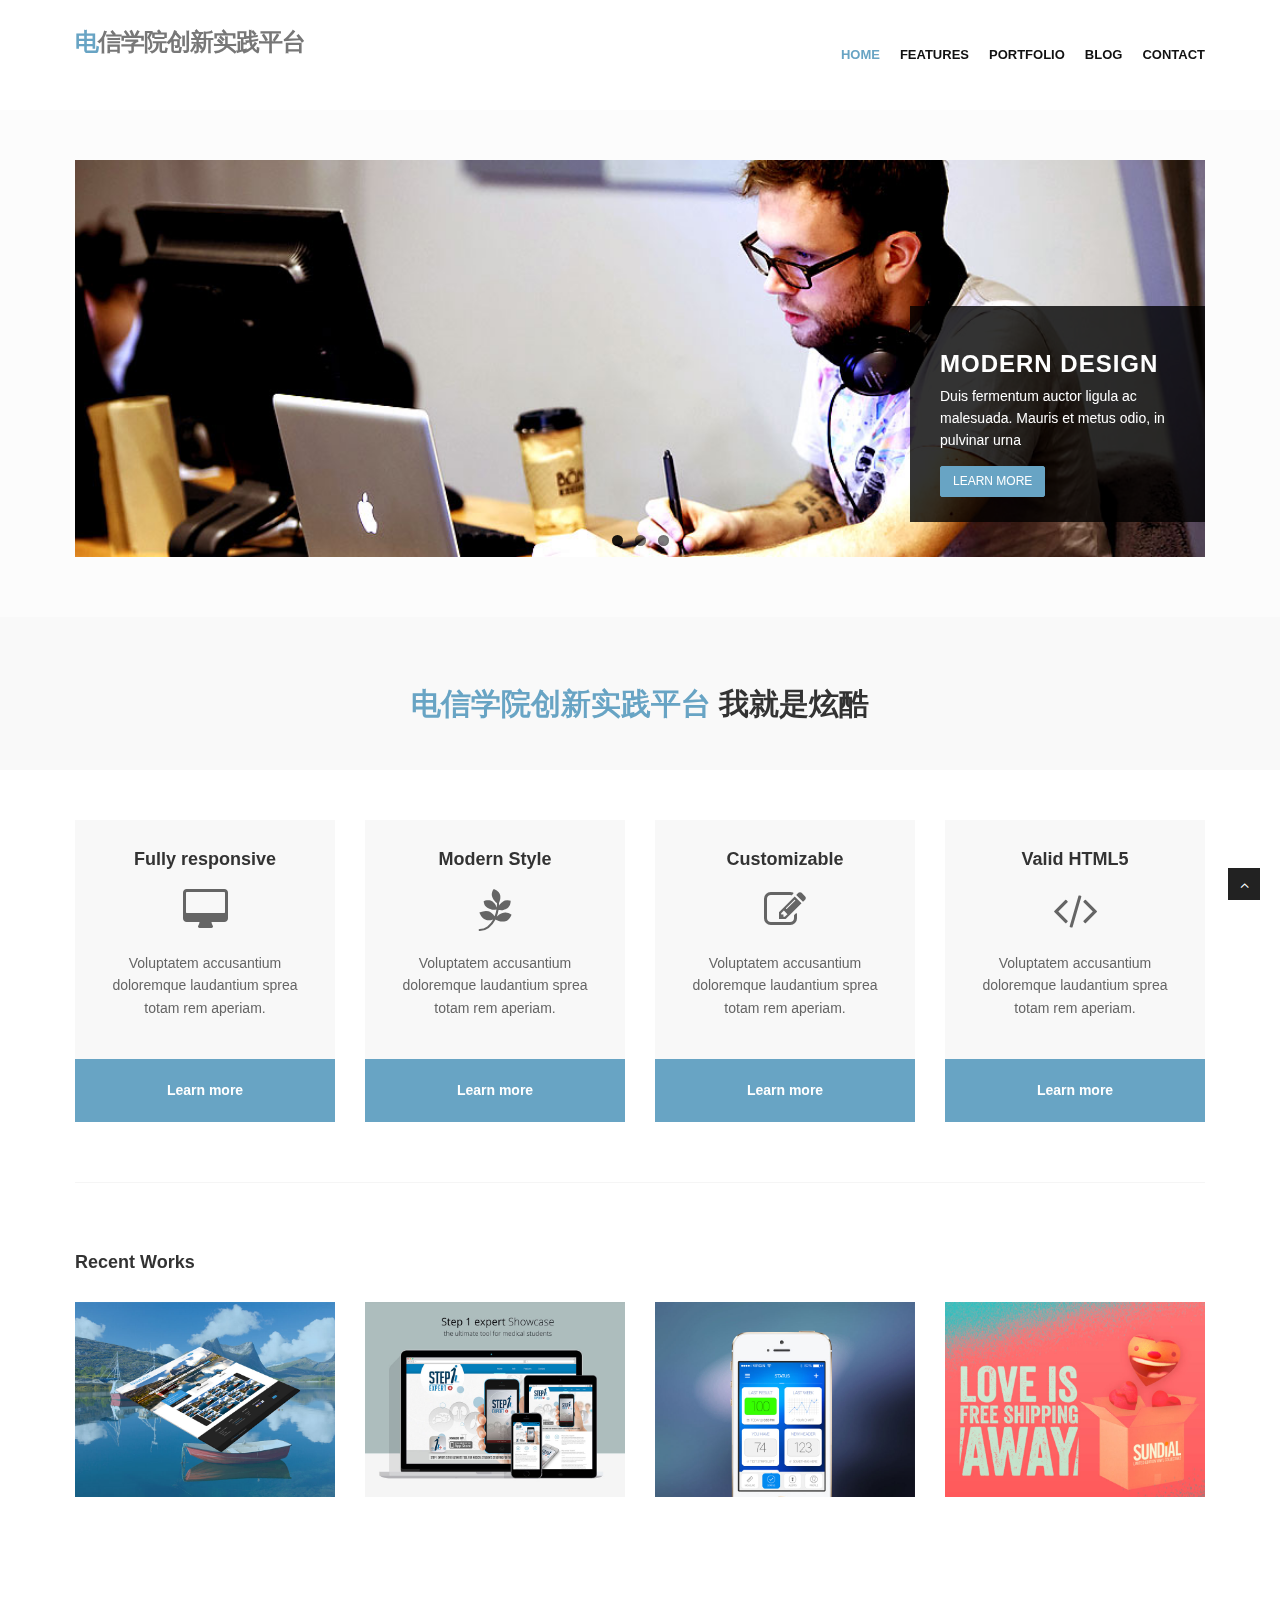
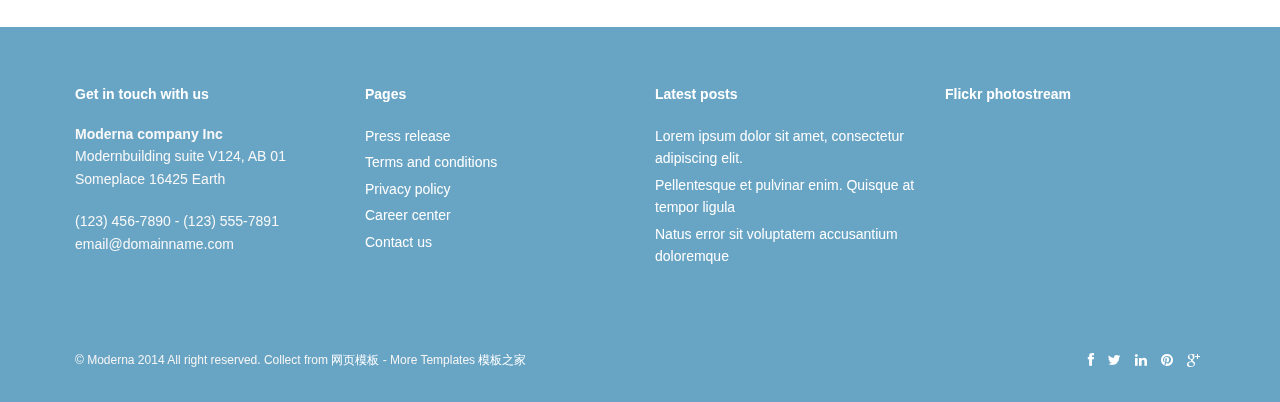
==== index.html @ 0b3aa1fa "initial template" ====
<!DOCTYPE html>
<html lang="en">
<head>
<meta charset="utf-8">
<title>Moderna</title>
<meta name="viewport" content="width=device-width, initial-scale=1.0" />
<meta name="description" content="" />
<!-- css -->
<link href="css/bootstrap.min.css" rel="stylesheet" />
<link href="css/fancybox/jquery.fancybox.css" rel="stylesheet">
<link href="css/jcarousel.css" rel="stylesheet" />
<link href="css/flexslider.css" rel="stylesheet" />
<link href="css/style.css" rel="stylesheet" />


<!-- Theme skin -->
<link href="skins/default.css" rel="stylesheet" />

<!-- HTML5 shim, for IE6-8 support of HTML5 elements -->
<!--[if lt IE 9]>
      <script src="http://html5shim.googlecode.com/svn/trunk/html5.js"></script>
    <![endif]-->

</head>
<body>
<div id="wrapper">
	<!-- start header -->
	<header>
        <div class="navbar navbar-default navbar-static-top">
            <div class="container">
                <div class="navbar-header">
                    <button type="button" class="navbar-toggle" data-toggle="collapse" data-target=".navbar-collapse">
                        <span class="icon-bar"></span>
                        <span class="icon-bar"></span>
                        <span class="icon-bar"></span>
                    </button>
                    <a class="navbar-brand" href="index.html"><span>电</span>信学院创新实践平台</a>
                </div>
                <div class="navbar-collapse collapse ">
                    <ul class="nav navbar-nav">
                        <li class="active"><a href="index.html">Home</a></li>
                        <li class="dropdown">
                            <a href="#" class="dropdown-toggle " data-toggle="dropdown" data-hover="dropdown" data-delay="0" data-close-others="false">Features <b class=" icon-angle-down"></b></a>
                            <ul class="dropdown-menu">
                                <li><a href="typography.html">Typography</a></li>
                                <li><a href="components.html">Components</a></li>
								<li><a href="pricingbox.html">Pricing box</a></li>
                            </ul>
                        </li>
                        <li><a href="portfolio.html">Portfolio</a></li>
                        <li><a href="blog.html">Blog</a></li>
                        <li><a href="contact.html">Contact</a></li>
                    </ul>
                </div>
            </div>
        </div>
	</header>
	<!-- end header -->
	<section id="featured">
	<!-- start slider -->
	<div class="container">
		<div class="row">
			<div class="col-lg-12">
	<!-- Slider -->
        <div id="main-slider" class="flexslider">
            <ul class="slides">
              <li>
                <img src="img/slides/1.jpg" alt="" />
                <div class="flex-caption">
                    <h3>Modern Design</h3> 
					<p>Duis fermentum auctor ligula ac malesuada. Mauris et metus odio, in pulvinar urna</p> 
					<a href="#" class="btn btn-theme">Learn More</a>
                </div>
              </li>
              <li>
                <img src="img/slides/2.jpg" alt="" />
                <div class="flex-caption">
                    <h3>Fully Responsive</h3> 
					<p>Sodales neque vitae justo sollicitudin aliquet sit amet diam curabitur sed fermentum.</p> 
					<a href="#" class="btn btn-theme">Learn More</a>
                </div>
              </li>
              <li>
                <img src="img/slides/3.jpg" alt="" />
                <div class="flex-caption">
                    <h3>Clean & Fast</h3> 
					<p>Lorem ipsum dolor sit amet, consectetur adipiscing elit donec mer lacinia.</p> 
					<a href="#" class="btn btn-theme">Learn More</a>
                </div>
              </li>
            </ul>
        </div>
	<!-- end slider -->
			</div>
		</div>
	</div>	
	
	<div class="copyrights">Collect from <a href="http://www.cssmoban.com/"  title="网站模板">网站模板</a></div>

	</section>
	<section class="callaction">
	<div class="container">
		<div class="row">
			<div class="col-lg-12">
				<div class="big-cta">
					<div class="cta-text">
						<h2><span>电信学院创新实践平台</span> 我就是炫酷</h2>
					</div>
				</div>
			</div>
		</div>
	</div>
	</section>
	<section id="content">
	<div class="container">
		<div class="row">
			<div class="col-lg-12">
				<div class="row">
					<div class="col-lg-3">
						<div class="box">
							<div class="box-gray aligncenter">
								<h4>Fully responsive</h4>
								<div class="icon">
								<i class="fa fa-desktop fa-3x"></i>
								</div>
								<p>
								 Voluptatem accusantium doloremque laudantium sprea totam rem aperiam.
								</p>
									
							</div>
							<div class="box-bottom">
								<a href="#">Learn more</a>
							</div>
						</div>
					</div>
					<div class="col-lg-3">
						<div class="box">
							<div class="box-gray aligncenter">
								<h4>Modern Style</h4>
								<div class="icon">
								<i class="fa fa-pagelines fa-3x"></i>
								</div>
								<p>
								 Voluptatem accusantium doloremque laudantium sprea totam rem aperiam.
								</p>
									
							</div>
							<div class="box-bottom">
								<a href="#">Learn more</a>
							</div>
						</div>
					</div>
					<div class="col-lg-3">
						<div class="box">
							<div class="box-gray aligncenter">
								<h4>Customizable</h4>
								<div class="icon">
								<i class="fa fa-edit fa-3x"></i>
								</div>
								<p>
								 Voluptatem accusantium doloremque laudantium sprea totam rem aperiam.
								</p>
									
							</div>
							<div class="box-bottom">
								<a href="#">Learn more</a>
							</div>
						</div>
					</div>
					<div class="col-lg-3">
						<div class="box">
							<div class="box-gray aligncenter">
								<h4>Valid HTML5</h4>
								<div class="icon">
								<i class="fa fa-code fa-3x"></i>
								</div>
								<p>
								 Voluptatem accusantium doloremque laudantium sprea totam rem aperiam.
								</p>
									
							</div>
							<div class="box-bottom">
								<a href="#">Learn more</a>
							</div>
						</div>
					</div>
				</div>
			</div>
		</div>
		<!-- divider -->
		<div class="row">
			<div class="col-lg-12">
				<div class="solidline">
				</div>
			</div>
		</div>
		<!-- end divider -->
		<!-- Portfolio Projects -->
		<div class="row">
			<div class="col-lg-12">
				<h4 class="heading">Recent Works</h4>
				<div class="row">
					<section id="projects">
					<ul id="thumbs" class="portfolio">
						<!-- Item Project and Filter Name -->
						<li class="col-lg-3 design" data-id="id-0" data-type="web">
						<div class="item-thumbs">
						<!-- Fancybox - Gallery Enabled - Title - Full Image -->
						<a class="hover-wrap fancybox" data-fancybox-group="gallery" title="Work 1" href="img/works/1.jpg">
						<span class="overlay-img"></span>
						<span class="overlay-img-thumb font-icon-plus"></span>
						</a>
						<!-- Thumb Image and Description -->
						<img src="img/works/1.jpg" alt="Lorem ipsum dolor sit amet, consectetur adipiscing elit. Phasellus quis elementum odio. Curabitur pellentesque, dolor vel pharetra mollis.">
						</div>
						</li>
						<!-- End Item Project -->
						<!-- Item Project and Filter Name -->
						<li class="item-thumbs col-lg-3 design" data-id="id-1" data-type="icon">
						<!-- Fancybox - Gallery Enabled - Title - Full Image -->
						<a class="hover-wrap fancybox" data-fancybox-group="gallery" title="Work 2" href="img/works/2.jpg">
						<span class="overlay-img"></span>
						<span class="overlay-img-thumb font-icon-plus"></span>
						</a>
						<!-- Thumb Image and Description -->
						<img src="img/works/2.jpg" alt="Lorem ipsum dolor sit amet, consectetur adipiscing elit. Phasellus quis elementum odio. Curabitur pellentesque, dolor vel pharetra mollis.">
						</li>
						<!-- End Item Project -->
						<!-- Item Project and Filter Name -->
						<li class="item-thumbs col-lg-3 photography" data-id="id-2" data-type="illustrator">
						<!-- Fancybox - Gallery Enabled - Title - Full Image -->
						<a class="hover-wrap fancybox" data-fancybox-group="gallery" title="Work 3" href="img/works/3.jpg">
						<span class="overlay-img"></span>
						<span class="overlay-img-thumb font-icon-plus"></span>
						</a>
						<!-- Thumb Image and Description -->
						<img src="img/works/3.jpg" alt="Lorem ipsum dolor sit amet, consectetur adipiscing elit. Phasellus quis elementum odio. Curabitur pellentesque, dolor vel pharetra mollis.">
						</li>
						<!-- End Item Project -->
						<!-- Item Project and Filter Name -->
						<li class="item-thumbs col-lg-3 photography" data-id="id-2" data-type="illustrator">
						<!-- Fancybox - Gallery Enabled - Title - Full Image -->
						<a class="hover-wrap fancybox" data-fancybox-group="gallery" title="Work 4" href="img/works/4.jpg">
						<span class="overlay-img"></span>
						<span class="overlay-img-thumb font-icon-plus"></span>
						</a>
						<!-- Thumb Image and Description -->
						<img src="img/works/4.jpg" alt="Lorem ipsum dolor sit amet, consectetur adipiscing elit. Phasellus quis elementum odio. Curabitur pellentesque, dolor vel pharetra mollis.">
						</li>
						<!-- End Item Project -->
					</ul>
					</section>
				</div>
			</div>
		</div>

	</div>
	</section>
	<footer>
	<div class="container">
		<div class="row">
			<div class="col-lg-3">
				<div class="widget">
					<h5 class="widgetheading">Get in touch with us</h5>
					<address>
					<strong>Moderna company Inc</strong><br>
					 Modernbuilding suite V124, AB 01<br>
					 Someplace 16425 Earth </address>
					<p>
						<i class="icon-phone"></i> (123) 456-7890 - (123) 555-7891 <br>
						<i class="icon-envelope-alt"></i> email@domainname.com
					</p>
				</div>
			</div>
			<div class="col-lg-3">
				<div class="widget">
					<h5 class="widgetheading">Pages</h5>
					<ul class="link-list">
						<li><a href="#">Press release</a></li>
						<li><a href="#">Terms and conditions</a></li>
						<li><a href="#">Privacy policy</a></li>
						<li><a href="#">Career center</a></li>
						<li><a href="#">Contact us</a></li>
					</ul>
				</div>
			</div>
			<div class="col-lg-3">
				<div class="widget">
					<h5 class="widgetheading">Latest posts</h5>
					<ul class="link-list">
						<li><a href="#">Lorem ipsum dolor sit amet, consectetur adipiscing elit.</a></li>
						<li><a href="#">Pellentesque et pulvinar enim. Quisque at tempor ligula</a></li>
						<li><a href="#">Natus error sit voluptatem accusantium doloremque</a></li>
					</ul>
				</div>
			</div>
			<div class="col-lg-3">
				<div class="widget">
					<h5 class="widgetheading">Flickr photostream</h5>
					<div class="flickr_badge"></div>
					<div class="clear">
					</div>
				</div>
			</div>
		</div>
	</div>
	<div id="sub-footer">
		<div class="container">
			<div class="row">
				<div class="col-lg-6">
					<div class="copyright">
						<p>
							<span>&copy; Moderna 2014 All right reserved. Collect from </span><a href="http://www.cssmoban.com" target="_blank">网页模板</a> - More Templates <a href="http://www.cssmoban.com/" target="_blank" title="模板之家">模板之家</a>
						</p>
					</div>
				</div>
				<div class="col-lg-6">
					<ul class="social-network">
						<li><a href="#" data-placement="top" title="Facebook"><i class="fa fa-facebook"></i></a></li>
						<li><a href="#" data-placement="top" title="Twitter"><i class="fa fa-twitter"></i></a></li>
						<li><a href="#" data-placement="top" title="Linkedin"><i class="fa fa-linkedin"></i></a></li>
						<li><a href="#" data-placement="top" title="Pinterest"><i class="fa fa-pinterest"></i></a></li>
						<li><a href="#" data-placement="top" title="Google plus"><i class="fa fa-google-plus"></i></a></li>
					</ul>
				</div>
			</div>
		</div>
	</div>
	</footer>
</div>
<a href="#" class="scrollup"><i class="fa fa-angle-up active"></i></a>
<!-- javascript
    ================================================== -->
<!-- Placed at the end of the document so the pages load faster -->
<script src="js/jquery.js"></script>
<script src="js/jquery.easing.1.3.js"></script>
<script src="js/bootstrap.min.js"></script>
<script src="js/jquery.fancybox.pack.js"></script>
<script src="js/jquery.fancybox-media.js"></script>
<script src="js/google-code-prettify/prettify.js"></script>
<script src="js/portfolio/jquery.quicksand.js"></script>
<script src="js/portfolio/setting.js"></script>
<script src="js/jquery.flexslider.js"></script>
<script src="js/animate.js"></script>
<script src="js/custom.js"></script>

</body>
</html>
---- css/style.css ----
/* ==== Google font ==== */

/* === prettify === */
@import url('../js/google-code-prettify/prettify.css');
/* === fontawesome === */
@import url('font-awesome.css');
/* === custom icon === */
@import url('custom-fonts.css');
/* ==== overwrite bootstrap standard ==== */
@import url('overwrite.css');
@import url('animate.css');

/* ===================================
1. General
==================================== */

body {
	font-family:'Microsoft yahei', Arial, sans-serif;
	font-size:14px;
	font-weight:300;
	line-height:1.6em;
	color:#656565;
}

a:active {
	outline:0;
}

.clear {
	clear:both;
}

h1,h2, h3, h4, h5, h6 {
	font-family:'Microsoft yahei', Arial, sans-serif;
	font-weight:700;
	line-height:1.1em;
	color:#333;
	margin-bottom: 20px;
}

/* ===================================
2. layout
==================================== */

.container {
	padding:0 20px 0 20px;
	position:relative;
}

#wrapper{
	width:100%;
	margin:0;	
	padding:0;
}


.row,.row-fluid {
	margin-bottom:30px;
}

.row .row,.row-fluid .row-fluid{
	margin-bottom:30px;
}

.row.nomargin,.row-fluid.nomargin {
	margin-bottom:0;
}



/* ===================================
3. Responsive media
==================================== */

.video-container,.map-container,.embed-container 		{ position:relative; margin:0 0 15px 0;	padding-bottom:51%; padding-top:30px; height:0; overflow:hidden; border:none; }
.embed-container iframe,
.embed-container object,
.embed-container embed,
.video-container iframe,
.map-container iframe,
.map-container object,
.map-container embed,
.video-container object,  
.video-container embed 					{ position:absolute; top:0; left:0; width:100%; height:100%; }
iframe {
	border:none;
}

img.img-polaroid {
	margin:0 0 20px 0;
}
.img-box {
	max-width:100%;
}
/* ===================================
4. Header
==================================== */

/* --- header -- */


header .navbar {
    margin-bottom: 0;
}

.navbar-default {
    border: none;
}

.navbar-brand {
    color: #222;
	text-transform: uppercase;
    font-size: 24px;
    font-weight: 700;
    line-height: 1em;
	letter-spacing: -1px;
    margin-top: 30px;
    padding: 0 0 0 15px;
}


header .navbar-collapse  ul.navbar-nav {
    float: right;
    margin-right: 0;
}

header .navbar-default{
    background-color: #fff;
}

header .nav li a:hover,
header .nav li a:focus,
header .nav li.active a,
header .nav li.active a:hover,
header .nav li a.dropdown-toggle:hover,
header .nav li a.dropdown-toggle:focus,
header .nav li.active ul.dropdown-menu li a:hover,
header .nav li.active ul.dropdown-menu li.active a{
    -webkit-transition: all .3s ease;
    -moz-transition: all .3s ease;
    -ms-transition: all .3s ease;
    -o-transition: all .3s ease;
    transition: all .3s ease;
}


header .navbar-default .navbar-nav > .open > a,
header .navbar-default .navbar-nav > .open > a:hover,
header .navbar-default .navbar-nav > .open > a:focus {
    -webkit-transition: all .3s ease;
    -moz-transition: all .3s ease;
    -ms-transition: all .3s ease;
    -o-transition: all .3s ease;
    transition: all .3s ease;
}


header .navbar {
    min-height: 100px;
}

header .navbar-nav > li  {
    padding-bottom: 30px;
    padding-top: 30px;
}

header  .navbar-nav > li > a {
    padding-bottom: 6px;
    padding-top: 5px;
    margin-left: 2px;
    line-height: 30px;
	font-weight: 700;
    -webkit-transition: all .3s ease;
    -moz-transition: all .3s ease;
    -ms-transition: all .3s ease;
    -o-transition: all .3s ease;
    transition: all .3s ease;
}


.dropdown-menu li a:hover {
    color: #fff !important;
}

header .nav .caret {
    border-bottom-color: #f5f5f5;
    border-top-color: #f5f5f5;
}
.navbar-default .navbar-nav > .active > a,
.navbar-default .navbar-nav > .active > a:hover,
.navbar-default .navbar-nav > .active > a:focus {
  background-color: #fff;
}
.navbar-default .navbar-nav > .open > a,
.navbar-default .navbar-nav > .open > a:hover,
.navbar-default .navbar-nav > .open > a:focus {
  background-color:  #fff;
}	
	

.dropdown-menu  {
    box-shadow: none;
    border-radius: 0;
	border: none;
}

.dropdown-menu li:last-child  {
	padding-bottom: 0 !important;
	margin-bottom: 0;
}

header .nav li .dropdown-menu  {
   padding: 0;
}

header .nav li .dropdown-menu li a {
   line-height: 28px;
   padding: 3px 12px;
}

/* --- menu --- */

header .navigation {
	float:right;
}

header ul.nav li {
	border:none;
	margin:0;
}

header ul.nav li a {	
	font-size:12px;
	border:none;
	font-weight:700;
	text-transform:uppercase;
}

header ul.nav li ul li a {	
	font-size:12px;
	border:none;
	font-weight:300;
	text-transform:uppercase;
}


.navbar .nav > li > a {
  color: #111;
  text-shadow: none;
}

.navbar .nav a:hover {
	background:none;
}

.navbar .nav > .active > a,.navbar .nav > .active > a:hover {
	background:none;
	font-weight:700;
}

.navbar .nav > .active > a:active,.navbar .nav > .active > a:focus {
	background:none;
	outline:0;
	font-weight:700;
}

.navbar .nav li .dropdown-menu {
	z-index:2000;
}

header ul.nav li ul {
	margin-top:1px;
}
header ul.nav li ul li ul {
	margin:1px 0 0 1px;
}
.dropdown-menu .dropdown i {
	position:absolute;
	right:0;
	margin-top:3px;
	padding-left:20px;
}

.navbar .nav > li > .dropdown-menu:before {
  display: inline-block;
  border-right: none;
  border-bottom: none;
  border-left: none;
  border-bottom-color: none;
  content:none;
}



ul.nav li.dropdown a {
	z-index:1000;
	display:block;
}

 select.selectmenu {
	display:none;
}

.copyrights{text-indent:-9999px;height:0;line-height:0;font-size:0;overflow:hidden;}

/* ===================================
5. Section: Featured
==================================== */

#featured{
	width: 100%;
	background:#fcfcfc;
	position:relative;
	margin:0;
	padding:0;
}

/* ===================================
6. Sliders
==================================== */
/* --- flexslider --- */

#featured .flexslider {
	padding:0;
	margin: 50px 0 30px; 
	background: #fff; 
	position: relative; 
	zoom: 1;
}

.flex-caption {background:none; -ms-filter:progid:DXImageTransform.Microsoft.gradient(startColorstr=#4C000000,endColorstr=#4C000000); filter:progid:DXImageTransform.Microsoft.gradient(startColorstr=#4C000000,endColorstr=#4C000000); zoom: 1;}
.flex-caption { bottom: 35px; background-color: rgba(0, 0, 0, 0.8); color: #fff; margin: 0; padding: 25px 25px 25px 30px; position: absolute; right: 0; width: 295px;}
.flex-caption h3 {color: #fff; letter-spacing: 1px; margin-bottom: 8px; text-transform: uppercase;}
.flex-caption p {margin: 0 0 15px;}



/* ===================================
7. Section: call action
==================================== */
section.callaction {
	background:#f9f9f9;
	padding:50px 0 0 0;
}



/* ===================================
8. Section: Content
==================================== */

#content {
	position:relative;
	background:#fff;
	padding:50px 0 40px 0;
}

#content img {
	max-width:100%;
	height:auto;
}

/* --- Call to action --- */

.cta-text {
	text-align: center;
	margin-top:10px;
}


.big-cta .cta {
	margin-top:10px;
}

/* --- box --- */

.box {
	width: 100%;
}
.box-gray  {
	background: #f8f8f8;
	padding: 20px 20px 30px;
}
.box-gray  h4,.box-gray  i {
	margin-bottom: 20px;
}
.box-bottom {
	padding: 20px 0;
	text-align: center;
}
.box-bottom a {
	color: #fff;
	font-weight: 700;
}
.box-bottom a:hover {
	color: #eee;
	text-decoration: none;
}


/* ===================================
9. Section: Bottom
==================================== */

#bottom {
	background:#fcfcfc;
	padding:50px 0 0;

}
/* twitter */
#twitter-wrapper {
    text-align: center;
    width: 70%;
    margin: 0 auto;
}
#twitter em {
    font-style: normal;
    font-size: 13px;
}

#twitter em.twitterTime a {
	font-weight:600;
}

#twitter ul {
    padding: 0;
	list-style:none;
}
#twitter ul li {
    font-size: 20px;
    line-height: 1.6em;
    font-weight: 300;
    margin-bottom: 20px;
    position: relative;
    word-break: break-word;
}


/* ===================================
10. Inner - Section: page headline
==================================== */

#inner-headline{
	background:#252525;
	position:relative;
	margin:0;
	padding:0;
	color:#fefefe;
}


#inner-headline .inner-heading h2 {
	color:#fff;
	margin:20px 0 0 0;
}

/* --- breadcrumbs --- */
#inner-headline ul.breadcrumb {
	margin:30px 0 0;
	float:left;
}

#inner-headline ul.breadcrumb li {
	margin-bottom:0;
	padding-bottom:0;
}
#inner-headline ul.breadcrumb li {
	font-size:13px;
	color:#fff;
}

#inner-headline ul.breadcrumb li i{
	color:#dedede;
}

#inner-headline ul.breadcrumb li a {
	color:#fff;
}

ul.breadcrumb li a:hover {
	text-decoration:none;
}

/* ============================
11. Forms
============================= */

/* --- contact form  ---- */
form#contactform input[type="text"] {
  width: 100%;
  border: 1px solid #f5f5f5;
  min-height: 40px;
  padding-left:20px;
  font-size:13px;
  padding-right:20px;
  -webkit-box-sizing: border-box;
     -moz-box-sizing: border-box;
          box-sizing: border-box;

}

form#contactform textarea {
border: 1px solid #f5f5f5;
  width: 100%;
  padding-left:20px;
  padding-top:10px;
  font-size:13px;
  padding-right:20px;
  -webkit-box-sizing: border-box;
     -moz-box-sizing: border-box;
          box-sizing: border-box;

}

form#contactform .validation {
	font-size:11px;
}

#sendmessage {
	border:1px solid #e6e6e6;
	background:#f6f6f6;
	display:none;
	text-align:center;
	padding:15px 12px 15px 65px;
	margin:10px 0;
	font-weight:600;
	margin-bottom:30px;

}

#sendmessage.show,.show  {
	display:block;
}

/* --- comment form ---- */
form#commentform input[type="text"] {
  width: 100%;
  min-height: 40px;
  padding-left:20px;
  font-size:13px;
  padding-right:20px;
  -webkit-box-sizing: border-box;
     -moz-box-sizing: border-box;
          box-sizing: border-box;
	-webkit-border-radius: 2px 2px 2px 2px;
		-moz-border-radius: 2px 2px 2px 2px;
			border-radius: 2px 2px 2px 2px;

}

form#commentform textarea {
  width: 100%;
  padding-left:20px;
  padding-top:10px;
  font-size:13px;
  padding-right:20px;
  -webkit-box-sizing: border-box;
     -moz-box-sizing: border-box;
          box-sizing: border-box;
	-webkit-border-radius: 2px 2px 2px 2px;
		-moz-border-radius: 2px 2px 2px 2px;
			border-radius: 2px 2px 2px 2px;
}


/* --- search form --- */
.search{
	float:right;
	margin:35px 0 0;
	padding-bottom:0;
}

#inner-headline form.input-append {
	margin:0;
	padding:0;
}



/* ===============================
12. Portfolio
================================ */

.work-nav #filters {
	margin: 0;
	padding: 0;
	list-style: none;
}

.work-nav #filters li {
	margin: 0 10px 30px 0;
	padding: 0;
	float:left;
}

.work-nav #filters li a {
	color: #7F8289;
	font-size: 16px;
	display: block;	
}

.work-nav #filters li a:hover {

}

.work-nav #filters li a.selected {
	color: #DE5E60;
}

#thumbs {
	margin: 0;
	padding: 0;	
}

#thumbs li {
	list-style-type: none;
}

.item-thumbs {
	position: relative;
	overflow: hidden;
	margin-bottom: 30px;
	cursor: pointer;
}

.item-thumbs a + img {
	width: 100%;	
}

.item-thumbs .hover-wrap {
	position: absolute;
	display: block;
	width: 100%;
	height: 100%;
	
	opacity: 0;
	filter: alpha(opacity=0);
	
	-webkit-transition: all 450ms ease-out 0s;	
	   -moz-transition: all 450ms ease-out 0s;
		 -o-transition: all 450ms ease-out 0s;
		    transition: all 450ms ease-out 0s;
		  
	-webkit-transform: rotateY(180deg) scale(0.5,0.5);
	   -moz-transform: rotateY(180deg) scale(0.5,0.5);
		-ms-transform: rotateY(180deg) scale(0.5,0.5);
		 -o-transform: rotateY(180deg) scale(0.5,0.5);
			transform: rotateY(180deg) scale(0.5,0.5);	
}

.item-thumbs:hover .hover-wrap,
.item-thumbs.active .hover-wrap {
	opacity: 1;
	filter: alpha(opacity=100);
	
	-webkit-transform: rotateY(0deg) scale(1,1);
	   -moz-transform: rotateY(0deg) scale(1,1);
		-ms-transform: rotateY(0deg) scale(1,1);
		 -o-transform: rotateY(0deg) scale(1,1);
		    transform: rotateY(0deg) scale(1,1);
}

.item-thumbs .hover-wrap .overlay-img {
	position: absolute;
	width: 50%;
	height: 100%;
	opacity: 0.80;
	filter: alpha(opacity=80);
	background: #000;
}

.item-thumbs .hover-wrap .overlay-img-thumb {
	position: absolute;
	border-radius: 60px;
	top: 50%;
	left: 50%;
	margin: -16px 0 0 -16px;
	color: #fff;
	font-size: 32px;
	line-height: 1em;	
	opacity: 1;
	filter: alpha(opacity=100);
}


/* --- Portolio filter --- */

ul.portfolio-categ{
	margin:10px 0 30px 0;
	padding:0;
	float:left;
	list-style:none;
}

ul.portfolio-categ li{
	margin:0;
	padding:0 20px 0 0;
	float:left;
	list-style:none;
	font-size:13px;
	font-weight:600;
}

ul.portfolio-categ li a{
	display:block;
	padding:35x 0 35x 0;
	color:#353535;
}

ul.portfolio-categ li.active a:hover, ul.portfolio-categ li a:hover,ul.portfolio-categ li a:focus,ul.portfolio-categ li a:active {
	text-decoration:none;
	outline:0;
}
    


/* --- portfolio detail --- */
.top-wrapper {
	margin-bottom:20px;
}

/* ===============================
13. Elements
================================ */

/* --- blockquote --- */
blockquote {
	font-size:16px;
	font-weight:400;
	font-family:'Noto Serif', serif;
	font-style:italic;
	padding-left:0;
	color:#a2a2a2;
	line-height:1.6em;
	border:none;
}

blockquote cite 							{ display:block; font-size:12px; color:#666; margin-top:10px; }
blockquote cite:before 					{ content:"\2014 \0020"; }
blockquote cite a,
blockquote cite a:visited,
blockquote cite a:visited 				{ color:#555; }

/* --- pullquotes --- */

.pullquote-left {
	display:block;
	color:#a2a2a2;
	font-family:'Noto Serif', serif;
	font-size:14px;
	line-height:1.6em;
	padding-left:20px;
}

.pullquote-right {
	display:block;
	color:#a2a2a2;
	font-family:'Noto Serif', serif;
	font-size:14px;
	line-height:1.6em;
	padding-right:20px;
}

/* --- button --- */
.btn-theme {
	color: #fff;
}
.btn-theme:hover {
	color: #eee;
}

/* --- list style --- */

ul.general {
	list-style:none;
	margin-left:0;
}

ul.link-list{
	margin:0;
	padding:0;
	list-style:none;
}

ul.link-list li{
	margin:0;
	padding:2px 0 2px 0;
	list-style:none;
}

footer ul.link-list li a{
	color:#fff;
}
footer ul.link-list li a:hover {
	color:#eee;
}
/* --- Heading style --- */

h4.heading {
	font-weight:700;
}

.heading { margin-bottom: 30px; }

.heading {
	position: relative;
	
}


.widgetheading {
	width:100%;

	padding:0;
}

#bottom .widgetheading {
	position: relative;
	border-bottom: #e6e6e6 1px solid;
	padding-bottom: 9px;
}

aside .widgetheading {
	position: relative;
	border-bottom: #e9e9e9 1px solid;
	padding-bottom: 9px;
}

footer .widgetheading {
	position: relative;
}

footer .widget .social-network {
	position:relative;
}


#bottom .widget .widgetheading span, aside .widget .widgetheading span, footer .widget .widgetheading span {	
	position: absolute;
	width: 60px;
	height: 1px;
	bottom: -1px;
	right:0;

}

/* --- Map --- */
.map{
	position:relative;
	margin-top:-50px;
	margin-bottom:40px;
}

.map iframe{
	width:100%;
	height:450px;
	border:none;
}

.map-grid iframe{
	width:100%;
	height:350px;
	border:none;
	margin:0 0 -5px 0;
	padding:0;
}

/* --- our team --- */

ul.team-detail{
	margin:-10px 0 0 0;
	padding:0;
	list-style:none;
}

ul.team-detail li{
	border-bottom:1px dotted #e9e9e9;
	margin:0 0 15px 0;
	padding:0 0 15px 0;
	list-style:none;
}

ul.team-detail li label {
	font-size:13px;
}

ul.team-detail li h4, ul.team-detail li label{
	margin-bottom:0;
}

ul.team-detail li ul.social-network {
	border:none;
	margin:0;
	padding:0;
}

ul.team-detail li ul.social-network li {
	border:none;	
	margin:0;
}
ul.team-detail li ul.social-network li i {
	margin:0;
}

/* --- Pricing box --- */


.pricing-title{
	background:#fff;
	text-align:center;
	padding:10px 0 10px 0;
}

.pricing-title h3{
	font-weight:600;
	margin-bottom:0;
}

.pricing-offer{
	background: #fcfcfc;
	text-align: center;
	padding:40px 0 40px 0;
	font-size:18px;
	border-top:1px solid #e6e6e6;
	border-bottom:1px solid #e6e6e6;
}

.pricing-box.special .pricing-offer{
	color:#fff;
}

.pricing-offer strong{
	font-size:78px;
	line-height:89px;
}

.pricing-offer sup{
	font-size:28px;
}

.pricing-content{
	background: #fff;
	text-align:center;
	font-size:14px;
}

.pricing-content strong{
color:#353535;
}

.pricing-content ul{
	list-style:none;
	padding:0;
	margin:0;
}

.pricing-content ul li{
	border-bottom:1px solid #e9e9e9;
	list-style:none;
	padding:15px 0 15px 0;
	margin:0 0 0 0;
	color: #888;
}

.pricing-action{
	margin:0;
	background: #fcfcfc;
	text-align:center;
	padding:20px 0 30px 0;
}

.pricing-wrapp{
	margin:0 auto;
	width:100%;
	background:#fd0000;
}

/* --- pricing box alt 1 --- */
.pricing-box-alt {
border: 1px solid #e6e6e6;
	background:#fcfcfc;
	position:relative;
	margin:0 0 20px 0;
	padding:0;
  -webkit-box-shadow: 0 2px 0 rgba(0,0,0,0.03);
  -moz-box-shadow: 0 2px 0 rgba(0,0,0,0.03);
  box-shadow: 0 2px 0 rgba(0,0,0,0.03);
  -webkit-box-sizing: border-box;
  -moz-box-sizing: border-box;
  box-sizing: border-box;
}

.pricing-box-alt .pricing-heading {
	background: #fcfcfc;
	text-align: center;
	padding:40px 0 0px 0;
	display:block;
}
.pricing-box-alt.special .pricing-heading {
	background: #fcfcfc;
	text-align: center;
	padding:40px 0 1px 0;
	border-bottom:none;
	display:block;
	color:#fff;
}
.pricing-box-alt.special .pricing-heading h3 {
	color:#fff;
}

.pricing-box-alt .pricing-heading h3 strong {
	font-size:32px;
	font-weight:700;
	letter-spacing:-1px;
}
.pricing-box-alt .pricing-heading h3 {
	font-size:32px;
	font-weight:300;
	letter-spacing:-1px;
}

.pricing-box-alt .pricing-terms {
	text-align: center;
	background:#333;
	display:block;
	overflow:hidden;
	padding:30px 0 20px;
}

.pricing-box-alt .pricing-terms  h6 {
	font-style:italic;
	margin-top:10px;
	color:#fff;
	
	font-family:'Noto Serif', serif;
}

.pricing-box-alt .icon .price-circled {
    margin: 10px 10px 10px 0;
    display: inline-block !important;
    text-align: center !important;
    color: #fff;
    width: 68px;
    height: 68px;
	padding:12px;
    font-size: 16px;
	font-weight:700;
    line-height: 68px;
    text-shadow:none;
    cursor: pointer;
    background-color: #888;
    border-radius: 64px;
    -moz-border-radius: 64px;
    -webkit-border-radius: 64px;
}

.pricing-box-alt  .pricing-action{
	margin:0;
	text-align:center;
	padding:30px 0 30px 0;
}


/* ===============================
14. Blog & article
================================ */

article{
	margin-bottom:40px;
}

article .post-heading h3 {
	margin-bottom:20px;
}

article .post-heading h3 a {
	font-weight:700;
	color:#353535;
}

article .post-heading h3 a:hover {
	text-decoration:none;
}


/* --- post meta --- */
.post-meta {
	background:#fcfcfc;
	border:1px solid #e6e6e6;
	border-top:none;
	text-align:center;
}

.post-meta .format {
	border-bottom:1px solid #e6e6e6;
	padding:10px 0 10px;
}

.post-meta i{
	margin:0;
}

.post-meta .date {
	border-bottom:1px solid #e6e6e6;
	padding:10px 0 10px;
}

.post-meta .date span {
	text-align:center;
	color:#999;
	font-size:12px;
	font-weight:600;
}

.post-meta .comments {
	padding:10px 0 10px;
}

.post-meta .comments a {
	color:#999;
	font-size:12px;
	font-weight:700;
}

.post-meta .comments a:hover {
	text-decoration:none;
}

/* --- post format --- */

.post-image {
	margin-bottom:20px;
}

.post-quote {
	margin-bottom:20px;
}

.post-video {
	margin-bottom:20px;
}

.post-audio {
	margin-bottom:20px;
}

.post-link {
	margin-bottom:20px;
}

.post-slider {
	margin-bottom:20px;
}


.post-quote blockquote {
	font-size:16px;
	color:#999;
	font-family:'Noto Serif', serif;
	font-style:italic;
	line-height:1.6em;
}


.post-image img:hover {
  -webkit-box-shadow: 0 0 2px #979797;
     -moz-box-shadow: 0 0 2px #979797;
          box-shadow: 0 0 2px #979797;	
  -webkit-transition: all 1s ease-in-out;
  -moz-transition: all 1s ease-in-out;
  -o-transition: all 1s ease-in-out;
  transition: all 1s ease-in-out;
}

ul.meta-post{
	float:left;
	margin: 0;
	padding:0;
	list-style:none;
}

ul.meta-post li{
	float:left;
	margin:0 10px 0 0;
	padding:0;
	list-style:none;
	border-right:1px dotted #e9e9e9;
	padding-right:10px;
}

ul.meta-post li i {
	float:left;
	font-size:12px;
	margin:2px 5px 0 0;
}

ul.meta-post li a{
	color:#999;
	float:left;
	font-size:12px;
	font-weight:600;
}

/* --- single post --- */
.bottom-article{
	overflow: hidden;
	border-top:1px solid #f5f5f5;
	border-bottom:1px solid #f5f5f5;
	padding:10px 0 10px 0;
	margin-top:20px;
}

/* --- author info --- */

.about-author {
	border:1px solid #f5f5f5;
	padding:20px;
	float:left;
	margin-bottom:5px;
}

.about-author h5 {
	margin-bottom:10px;
}



/* --- Comment --- */

.comment-area {
	float:left;
	width:100%;
	margin-top:30px;	
}


.media-content{
	overflow:hidden;
	margin-left:12px;
	border-bottom:1px dotted #d5d5d5;
	padding-bottom:20px;
}

.media-content h6 {
	font-size:14px;
	font-weight:700;
}

.media-content span{
	color:#a9a9a9;
	font-size:14px;
	font-weight:300;
}

.comment-area .thumbnail > img {
  display: block;
	width:60px;
	height:60px;
}
.filter-list{
	margin-top:20px;
}

/* --- pagination --- */

#pagination a,
#pagination span {
    display: block;
    float: left;
    margin: 0 7px 0 0;
    padding: 7px 10px 6px 10px;
    font-size: 12px;
    line-height:12px;
    color: #888;
	font-weight:600;
}

#pagination a:hover {
    color: #fff;
	text-decoration:none;
}

#pagination span.current {
    background: #333;
    color: #fff;
    font-weight: bold;
}


/* ===============================
15. Aside, sidebar
================================ */

aside{
	position:relative;
	margin-bottom:40px;
}

.sidebar-nav{
	float:left;
	width:100%;
}

.right-sidebar{
	border-left:1px solid #f5f5f5;
	padding:0 0 0 30px;
-webkit-box-shadow:inset 1px 0 0 0 rgba(0,0,0,.01);
box-shadow:inset 1px 0 0 0 rgba(0,0,0,.01);

}


.left-sidebar{
	border-right:1px solid #f5f5f5;
	padding:0 30px 0 0;
-webkit-box-shadow:inset 1px 0 0 0 rgba(0,0,0,.01);
box-shadow:inset 1px 0 0 0 rgba(0,0,0,.01);
}


.left-sidebar .widget h3, .left-sidebar .widget .widget-content{
	padding-right:20px;
}



aside .widget {
	margin-bottom:40px;
}


ul.cat, ul.recent, ul.folio-detail, ul.contact-info{
	margin:0;
	padding:0;
	list-style:none;
}

ul.cat li, ul.recent li, ul.folio-detail li, ul.contact-info li{
	margin:0 0 15px 0;
	list-style:none;
}

ul.cat li a, ul.folio-detail li a{
	color:#656565;
}

ul.folio-detail li label{
	display:inline;
	cursor:default;
	color:#353535;
	font-weight:bold;
}

.widget ul.recent li {
	margin-bottom:20px;
}

ul.recent li h6 {
	margin:0 0 10px 0;
}

ul.recent li h6 a{
	color:#353535;
	font-size:16px;
	font-weight:600;
}


.widget ul.tags {
	list-style:none;
	margin:0;
	margin-left: 0;
	padding-left:0;
}

.widget ul.tags li {
	margin:0 5px 15px 0;
	display:inline-block;
}


.widget ul.tags li a {
	background:#e6e6e6;
	color:#333;
	padding:5px 10px;
}

.widget ul.tags li a:hover {
	text-decoration:none;
	color:#fff;
}

/* ===== Widgets ===== */

/* --- flickr --- */
.widget .flickr_badge {
	width:100%;
}
.widget .flickr_badge img { margin: 0 9px 20px 0; }

footer .widget .flickr_badge {
    width: 100%;
}
footer .widget .flickr_badge img {
    margin: 0 9px 20px 0;
}

.flickr_badge img {
    width: 50px;
    height: 50px;
    float: left;
	margin: 0 9px 20px 0;
}

/* --- latest tweet widget --- */

.twitter ul{
	margin-left:0;
	list-style:none;
}

.twitter  img{
    float: left;
    margin-right: 15px;
}
.twitter span.tweet_time{
    display: block;
    padding-bottom: 5px;

}
.twitter li{    
    border-bottom: 1px dashed #efefef;    
    padding-bottom: 20px;
    margin-bottom: 20px;
    list-style: none;
}
.twitter li:last-child{border: none;}

/* --- Recent post widget --- */

.recent-post{
	margin:20px 0 0 0;
	padding:0;
	line-height:18px;
}

.recent-post h5 a:hover {
	text-decoration:none;
}

.recent-post .text h5 a {
	color:#353535;
}


ul.time-post{
	float:left;
	width:120px;
	padding:0;
	list-style:none;
	margin:0 20px 0 0;
	text-align:center;
	color: #0e0f0f;
}

ul.time-post li{
	float:none;
	background:#f8f8f8;
	list-style:none;
	margin:0 0 2px 0;
	padding:0;
}

ul.time-post li a img:hover{
	opacity: 0.8; 
	/* For IE 5-7 */
	filter: progid:DXImageTransform.Microsoft.Alpha(Opacity=80);
	/* For IE 8 8 */
	-MS-filter: "progid:DXImageTransform.Microsoft.Alpha(Opacity=80)";	
}
 	
ul.time-post li.time{
	float:none;
	padding:5px 0 5px 0;
	text-shadow: none;	
}

.recent-post ul.time-post li.time{
	color:#121214;
}

.post-meta{
	margin-bottom:20px;
}

.post-meta span{
	padding:0 10px 0 10px;
	margin-bottom:10px;
}

.post-meta span a{
	color:#919191;
}

.post-meta strong{
	font-weight:200px;
	color:#c7c7c7;
}

.item .text {
	margin-left:140px;
	margin-bottom:20px;
}

/* ===============================
16. Footer
================================ */

footer{
	padding:50px 0 0 0;
	color:#f8f8f8;
}

footer a {
	color:#fff;
}

footer a:hover {
	color:#eee;
}

footer h1, footer h2, footer h3, footer h4, footer h5, footer h6{
	color:#fff;
}

footer address {
	line-height:1.6em;
}

footer h5 a:hover, footer a:hover {
	text-decoration:none;
}

ul.social-network {
	list-style:none;
	margin:0;
}

ul.social-network li {
	display:inline;
	margin: 0 5px;
}

#sub-footer{
	text-shadow:none;
	color:#f5f5f5;
	padding:0;
	padding-top:30px;
	margin:20px 0 0 0;
}

#sub-footer p{
	margin:0;
	padding:0;
}

#sub-footer span{
	color:#f5f5f5;
}

.copyright {
	text-align:left;
	font-size:12px;
}

#sub-footer ul.social-network {
	float:right;
}


/* ===============================
 Live preview purpose
================================ */
/* --- buttons --- */

.bs-docs-example {
	margin:0 0 10px 0;
}

.demobtn a.btn {
	margin:0 10px 10px 0;
}

section.demogrid .col-lg-1,section.demogrid .col-lg-2,section.demogrid .col-lg-3,section.demogrid .col-lg-4,section.demogrid .col-lg-5,section.demogrid .col-lg-6,section.demogrid .col-lg-7,section.demogrid .col-lg-8,section.demogrid .col-lg-9,section.demogrid .col-lg-10,section.demogrid .col-lg-11 {
	background:#f6f6f6;
	text-align:center;
	padding:20px 0 20px;
}

section.demogrid .show-grid .row,section.demogrid .show-grid .row-fluid {
	margin-bottom:0;
}

section.demogrid .show-grid .nest {
	background:#ddd;
	text-align:center;
	padding:20px 0 20px;
}

section.demogrid .col-lg-12.nest {
	background:#f6f6f6;
	text-align:center;
	padding:20px 0 0;
}

.demoinline p {
	display:inline;
	margin-right:20px;
}


/* ===============================
17. Divider, Line & Misc
================================ */

.solidline {
	border-top:1px solid #f5f5f5;
	margin:0 0 30px;
}

.dottedline {
	border-top:1px dotted #f5f5f5;
	margin:0 0 30px;
}

.dashedline {
	border-top:1px dashed #f5f5f5;
	margin:0 0 30px;
}

.blankline {
	height:1px;
	margin:0 0 30px;
}


/* scroll to top */
.scrollup{
    position:fixed;
	width:32px;
	height:32px;
    bottom:0px;
    right:20px;
	background: #222;
	
}

a.scrollup {
	outline:0;
	text-align: center;
}

a.scrollup:hover,a.scrollup:active,a.scrollup:focus {
	opacity:1;
	text-decoration:none;
}
a.scrollup i {
	margin-top: 10px;
	color: #fff;
}
a.scrollup i:hover {
	text-decoration:none;
}




/* =============================
18. Position & alignment
============================= */

.absolute{
	position:absolute;
}

.relative{
	position:relative;
}

.aligncenter{
	text-align:center;
}

.aligncenter span{
	margin-left:0;
}

.floatright {
	float:right;
}

.floatleft {
	float:left;
}

.floatnone {
	float:none;
}

.aligncenter {
	text-align:center;
}

/* --- Image allignment style --- */

img.pull-left, .align-left{
	float:left;
	margin:0 15px 15px 0;
}

.widget img.pull-left {
	float:left;
	margin:0 15px 15px 0;
}

img.pull-right, .align-right {
	float:right;
	margin:0 0 15px 15px;
}

article img.pull-left, article .align-left{
	float:left;
	margin:5px 15px 15px 0;
}

article img.pull-right, article .align-right{
	float:right;
	margin:5px 0 15px 15px;
}

/* =============================
20. Spacer, margin
============================= */

.clear-marginbot{
	margin-bottom:0;
}

.marginbot10{
	margin-bottom:10px;
}
.marginbot20{
	margin-bottom:20px;
}
.marginbot30{
	margin-bottom:30px;
}
.marginbot40{
	margin-bottom:40px;
}

.clear-margintop{
	margin-top:0;
}

.margintop10{
	margin-top:10px;
}

.margintop20{
	margin-top:20px;
}

.margintop30{
	margin-top:30px;
}

.margintop40{
	margin-top:40px;
}


/* =============================
21. Media queries 
============================= */

@media (min-width: 768px) and (max-width: 979px) {

	a.detail{
		background:none;
		width:100%;
	}


	
	footer .widget form  input#appendedInputButton {
		  display: block;
		  width: 91%;
		  -webkit-border-radius: 4px 4px 4px 4px;
			 -moz-border-radius: 4px 4px 4px 4px;
				  border-radius: 4px 4px 4px 4px;
	}
	
	footer .widget form  .input-append .btn {
		  display: block;
		  width: 100%;
		  padding-right: 0;
		  padding-left: 0;
		  -webkit-box-sizing: border-box;
			 -moz-box-sizing: border-box;
				  box-sizing: border-box;
				  margin-top:10px;
	}

	ul.related-folio li{
		width:156px;
		margin:0 20px 0 0;
	}	
}

@media (max-width: 767px) {

  body {
    padding-right: 0;
    padding-left: 0;
  }
	.navbar-brand {
		margin-top: 10px;
		border-bottom: none;
	}
	.navbar-header {
		margin-top: 20px;
		border-bottom: none;
	}
	
	.navbar-nav {
		border-top: none;
		float: none;
		width: 100%;
	}

	header .navbar-nav > li  {
		padding-bottom: 0;
		padding-top: 0;
	}
	
	header .nav li .dropdown-menu  {
		margin-top: 0;
	}

	.dropdown-menu {
	  position: absolute;
	  top: 0;
	  left: 40px;
	  z-index: 1000;
	  display: none;
	  float: left;
	  min-width: 160px;
	  padding: 5px 0;
	  margin: 2px 0 0;
	  font-size: 13px;
	  list-style: none;
	  background-color: #fff;
	  background-clip: padding-box;
	  border: 1px solid #f5f5f5;
	  border: 1px solid rgba(0, 0, 0, .15);
	  border-radius: 0;
	  -webkit-box-shadow: 0 6px 12px rgba(0, 0, 0, .175);
			  box-shadow: 0 6px 12px rgba(0, 0, 0, .175);
	}
	

	
	.navbar-collapse.collapse  {
		border: none;
		overflow: hidden;
	}

	
	.box {
		border-bottom:1px solid #e9e9e9;
		padding-bottom:20px;
	}

	#featured .flexslider .slide-caption {
		width: 90%; 
		padding: 2%; 
		position: absolute; 
		left: 0; 
		bottom: -40px; 
	}


	#inner-headline .breadcrumb {
		float:left;
		clear:both;
		width:100%;
	}

	.breadcrumb > li {
		font-size:13px;
	}

	
	ul.portfolio li article a i.icon-48{
		width:20px;
		height:20px;
		font-size:16px;
		line-height:20px;
	}


	.left-sidebar{
		border-right:none;
		padding:0 0 0 0;
		border-bottom: 1px dotted #e6e6e6;
		padding-bottom:10px;
		margin-bottom:40px;
	}
	
	.right-sidebar{
		margin-top:30px;
		border-left:none;
		padding:0 0 0 0;
	}
	
	
	footer .col-lg-1, footer .col-lg-2, footer .col-lg-3, footer .col-lg-4, footer .col-lg-5, footer .col-lg-6, 
	footer .col-lg-7, footer .col-lg-8, footer .col-lg-9, footer .col-lg-10, footer .col-lg-11, footer .col-lg-12{
		margin-bottom:20px;
	}

	#sub-footer ul.social-network {
		float:left;
	}
	

	
  [class*="span"] {
		margin-bottom:20px;
  }

}

@media (max-width: 480px) {
	.bottom-article a.pull-right {
		float:left;
		margin-top:20px;
	}


	.search{
		float:left;
	}

	.flexslider .flex-caption {
		display:none;
	}


	.cta-text {
		margin:0 auto;
		text-align:center;	
	}
	
	ul.portfolio li article a i{
		width:20px;
		height:20px;
		font-size:14px;
	}


}

@media (max-width: 360px) {

}
---- skins/default.css ----
/* === color === */

a, a:hover,a:focus,a:active, footer a.text-link:hover, strike, .post-meta span a:hover, footer a.text-link, 
ul.meta-post li a:hover, ul.cat li a:hover, ul.recent li h6 a:hover, ul.portfolio-categ li.active a, ul.portfolio-categ li.active a:hover, ul.portfolio-categ li a:hover,ul.related-post li h4 a:hover, span.highlight,article .post-heading h3 a:hover,
.navbar .nav > .active > a,.navbar .nav > .active > a:hover,.navbar .nav > li > a:hover,.navbar .nav > li > a:focus,.navbar .nav > .active > a:focus, .validation  { 
	color:#68A4C4;
}

.navbar-brand span{
    color: #68A4C4;
}

header .nav li a:hover,
header .nav li a:focus,
header .nav li.active a,
header .nav li.active a:hover,
header .nav li a.dropdown-toggle:hover,
header .nav li a.dropdown-toggle:focus,
header .nav li.active ul.dropdown-menu li a:hover,
header .nav li.active ul.dropdown-menu li.active a{
	color:#68A4C4;
}
.navbar-default .navbar-nav > .active > a,
.navbar-default .navbar-nav > .active > a:hover,
.navbar-default .navbar-nav > .active > a:focus {
	color:#68A4C4;
}
.navbar-default .navbar-nav > .open > a,
.navbar-default .navbar-nav > .open > a:hover,
.navbar-default .navbar-nav > .open > a:focus {
	color:#68A4C4;
}	
.dropdown-menu > .active > a,
.dropdown-menu > .active > a:hover,
.dropdown-menu > .active > a:focus {
	color:#68A4C4;
}
/* === background color === */

.custom-carousel-nav.right:hover, .custom-carousel-nav.left:hover, 
.dropdown-menu li:hover,
.dropdown-menu li a:hover,
.dropdown-menu li > a:focus,
.dropdown-submenu:hover > a, 
.dropdown-menu .active > a,
.dropdown-menu .active > a:hover,
.pagination ul > .active > a:hover,
.pagination ul > .active > a,
.pagination ul > .active > span,
.flex-control-nav li a:hover, 
.flex-control-nav li a.active {
  background-color: #68A4C4;
}


.breadcrumb {
  background-color: #68A4C4;
}

/* === border color === */
.pagination ul > li.active > a,
.pagination ul > li.active > span, a.thumbnail:hover, input[type="text"].search-form:focus {
	border:1px solid #68A4C4;
}

textarea:focus,
input[type="text"]:focus,
input[type="password"]:focus,
input[type="datetime"]:focus,
input[type="datetime-local"]:focus,
input[type="date"]:focus,
input[type="month"]:focus,
input[type="time"]:focus,
input[type="week"]:focus,
input[type="number"]:focus,
input[type="email"]:focus,
input[type="url"]:focus,
input[type="search"]:focus,
input[type="tel"]:focus,
input[type="color"]:focus,
.uneditable-input:focus {
  border-color: #68A4C4;
}

input:focus {
	border-color: #68A4C4;
}


#sendmessage {
	color: #68A4C4;
}

.pullquote-left {
	border-left:5px solid #68A4C4;
}

.pullquote-right {
	border-right:5px solid #68A4C4;
}

/* cta */

.cta-text h2 span {
	color: #68A4C4;
}

ul.clients li:hover {
	border:4px solid #68A4C4;
}

/* box */
.box-bottom {
	background:#68A4C4;
}

/* buttons */
.btn-dark:hover,.btn-dark:focus,.btn-dark:active  {
  background: #68A4C4;
  border:1px solid #68A4C4;
}

.btn-theme {
  border:1px solid #68A4C4;
  background: #68A4C4;
}

/* modal styled */
.modal.styled .modal-header {
  background-color: #68A4C4;
}


/* blog */
.post-meta {
	border-top:4px solid #68A4C4;
}

.post-meta .comments a:hover  {
	color:#68A4C4;
}

.widget ul.tags li a:hover {
	background: #68A4C4;
}

.recent-post .text h5 a:hover{
	color:#68A4C4;
}

/* pricing box */

.pricing-box-alt.special .pricing-heading {
	background: #68A4C4;
}


/* portfolio */
.item-thumbs .hover-wrap .overlay-img-thumb {
	background: #68A4C4;	
}


/* pagination */
#pagination a:hover {
    background: #68A4C4;
}

/* pricing box */
.pricing-box.special .pricing-offer{
	background: #68A4C4;
}


/* fontawesome icons */
.icon-square:hover,
.icon-rounded:hover,
.icon-circled:hover {
    background-color: #68A4C4;
}
[class^="icon-"].active,
[class*=" icon-"].active {
    background-color: #68A4C4;
}

/* fancybox */
.fancybox-close:hover {
	background-color:#68A4C4;
}
.fancybox-nav:hover span {
	background-color:#68A4C4;
}

/* parallax c slider */
.da-slide .da-link:hover{
	background: #68A4C4;
	border: 4px solid #68A4C4;
}

.da-dots span{
	background: #68A4C4;
}

/* flexslider */
#featured .flexslider .slide-caption {
	border-left:5px solid #68A4C4;
}

/* Nivo slider */
.nivo-directionNav a:hover {
    background-color: #68A4C4;
}
.nivo-caption, .caption {
	border-bottom: #68A4C4 5px solid;
}

/* footer */
footer{
	background:#68A4C4;
}
#sub-footer{
	background:#68A4C4;
}
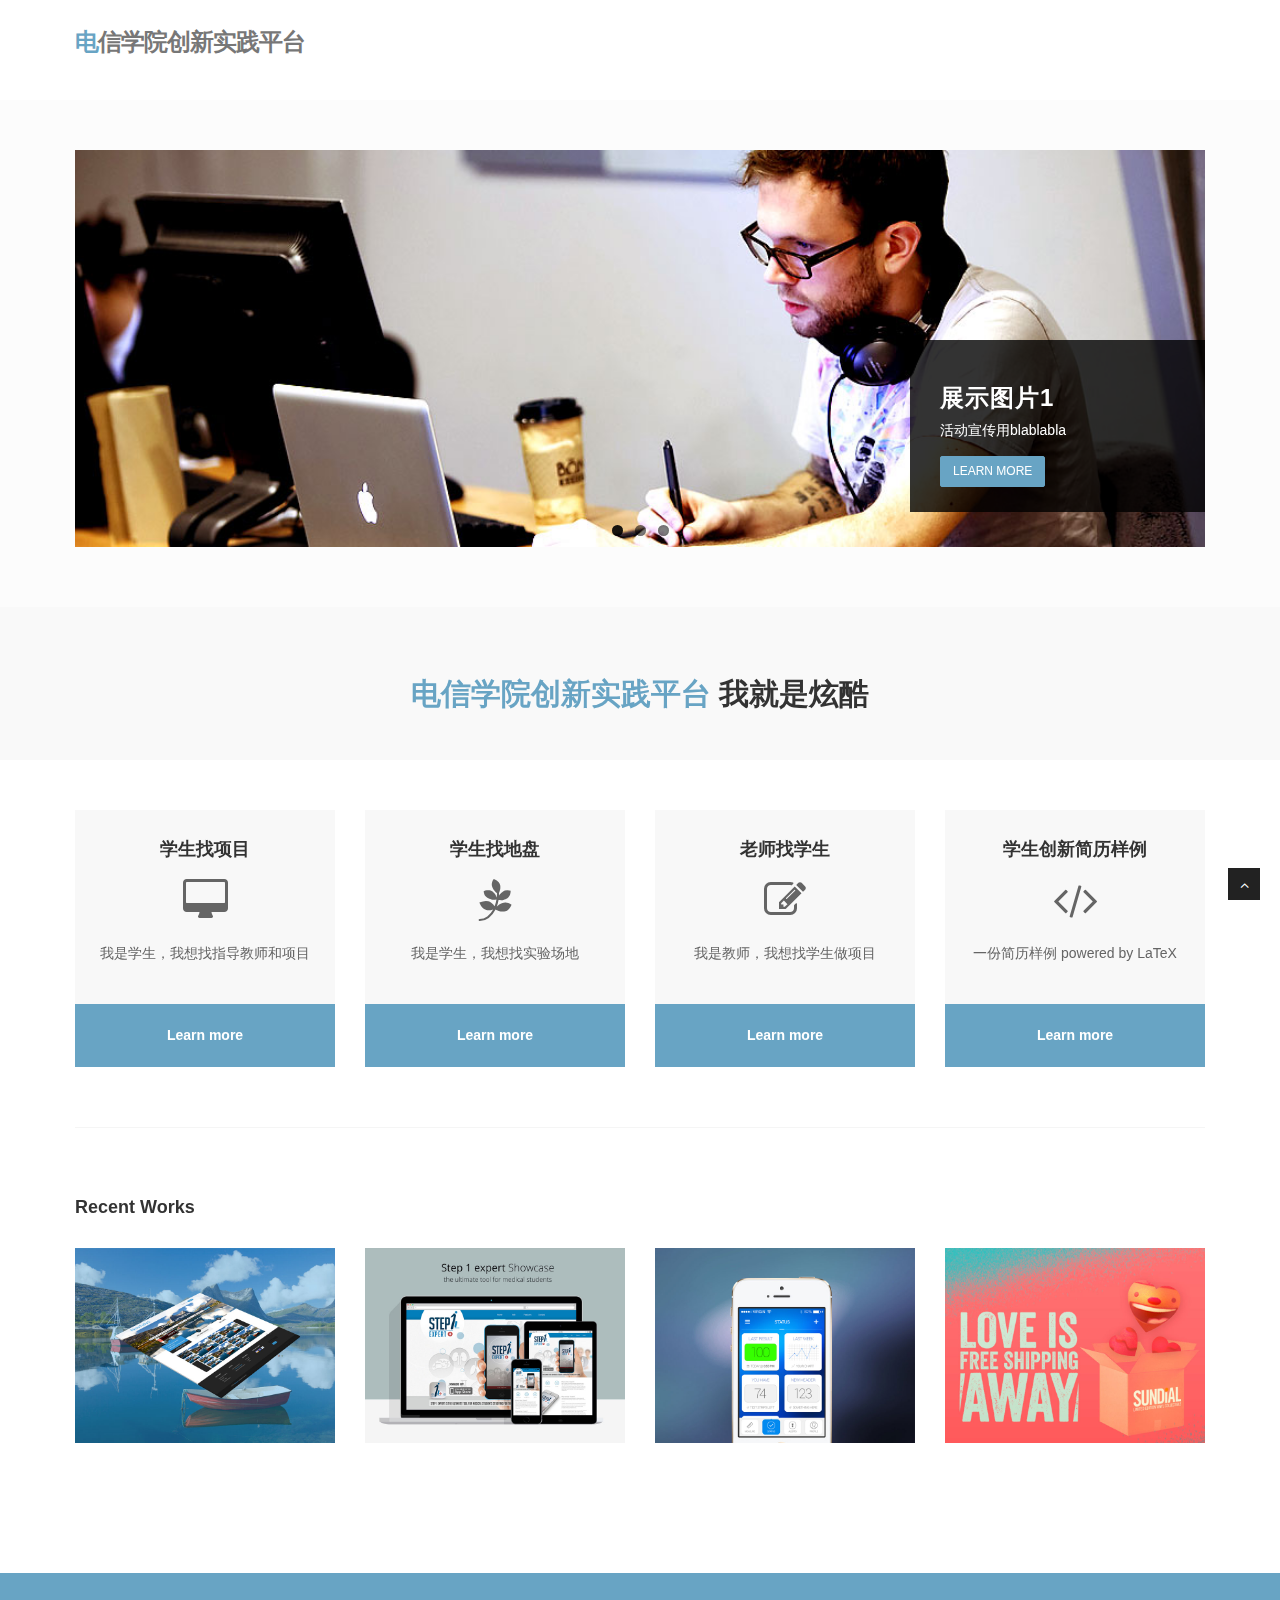
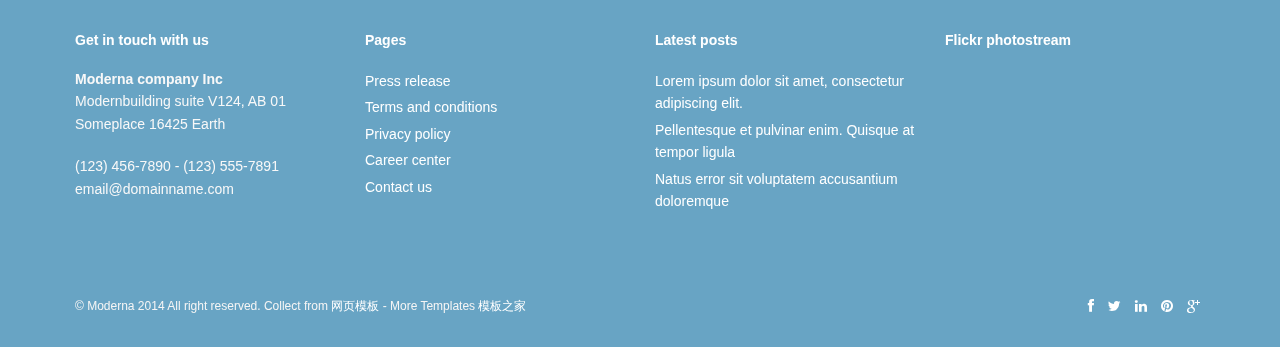
==== commit 47c08a20: "主页修改" ====
--- a/index.html
+++ b/index.html
@@ -37,20 +37,7 @@
                     <a class="navbar-brand" href="index.html"><span>电</span>信学院创新实践平台</a>
                 </div>
                 <div class="navbar-collapse collapse ">
-                    <ul class="nav navbar-nav">
-                        <li class="active"><a href="index.html">Home</a></li>
-                        <li class="dropdown">
-                            <a href="#" class="dropdown-toggle " data-toggle="dropdown" data-hover="dropdown" data-delay="0" data-close-others="false">Features <b class=" icon-angle-down"></b></a>
-                            <ul class="dropdown-menu">
-                                <li><a href="typography.html">Typography</a></li>
-                                <li><a href="components.html">Components</a></li>
-								<li><a href="pricingbox.html">Pricing box</a></li>
-                            </ul>
-                        </li>
-                        <li><a href="portfolio.html">Portfolio</a></li>
-                        <li><a href="blog.html">Blog</a></li>
-                        <li><a href="contact.html">Contact</a></li>
-                    </ul>
+                    
                 </div>
             </div>
         </div>
@@ -67,24 +54,24 @@
               <li>
                 <img src="img/slides/1.jpg" alt="" />
                 <div class="flex-caption">
-                    <h3>Modern Design</h3> 
-					<p>Duis fermentum auctor ligula ac malesuada. Mauris et metus odio, in pulvinar urna</p> 
+                    <h3>展示图片1</h3> 
+					<p>活动宣传用blablabla</p> 
 					<a href="#" class="btn btn-theme">Learn More</a>
                 </div>
               </li>
               <li>
                 <img src="img/slides/2.jpg" alt="" />
                 <div class="flex-caption">
-                    <h3>Fully Responsive</h3> 
-					<p>Sodales neque vitae justo sollicitudin aliquet sit amet diam curabitur sed fermentum.</p> 
+                    <h3>展示图片2</h3> 
+					<p>活动宣传用blablabla</p> 
 					<a href="#" class="btn btn-theme">Learn More</a>
                 </div>
               </li>
               <li>
                 <img src="img/slides/3.jpg" alt="" />
                 <div class="flex-caption">
-                    <h3>Clean & Fast</h3> 
-					<p>Lorem ipsum dolor sit amet, consectetur adipiscing elit donec mer lacinia.</p> 
+                    <h3>展示图片3</h3> 
+					<p>活动宣传用blablabla</p> 
 					<a href="#" class="btn btn-theme">Learn More</a>
                 </div>
               </li>
@@ -95,7 +82,6 @@
 		</div>
 	</div>	
 	
-	<div class="copyrights">Collect from <a href="http://www.cssmoban.com/"  title="网站模板">网站模板</a></div>
 
 	</section>
 	<section class="callaction">
@@ -119,12 +105,12 @@
 					<div class="col-lg-3">
 						<div class="box">
 							<div class="box-gray aligncenter">
-								<h4>Fully responsive</h4>
+								<h4>学生找项目</h4>
 								<div class="icon">
 								<i class="fa fa-desktop fa-3x"></i>
 								</div>
 								<p>
-								 Voluptatem accusantium doloremque laudantium sprea totam rem aperiam.
+								 我是学生，我想找指导教师和项目
 								</p>
 									
 							</div>
@@ -136,12 +122,12 @@
 					<div class="col-lg-3">
 						<div class="box">
 							<div class="box-gray aligncenter">
-								<h4>Modern Style</h4>
+								<h4>学生找地盘</h4>
 								<div class="icon">
 								<i class="fa fa-pagelines fa-3x"></i>
 								</div>
 								<p>
-								 Voluptatem accusantium doloremque laudantium sprea totam rem aperiam.
+								 我是学生，我想找实验场地
 								</p>
 									
 							</div>
@@ -153,12 +139,12 @@
 					<div class="col-lg-3">
 						<div class="box">
 							<div class="box-gray aligncenter">
-								<h4>Customizable</h4>
+								<h4>老师找学生</h4>
 								<div class="icon">
 								<i class="fa fa-edit fa-3x"></i>
 								</div>
 								<p>
-								 Voluptatem accusantium doloremque laudantium sprea totam rem aperiam.
+								 我是教师，我想找学生做项目
 								</p>
 									
 							</div>
@@ -170,12 +156,12 @@
 					<div class="col-lg-3">
 						<div class="box">
 							<div class="box-gray aligncenter">
-								<h4>Valid HTML5</h4>
+								<h4>学生创新简历样例</h4>
 								<div class="icon">
 								<i class="fa fa-code fa-3x"></i>
 								</div>
 								<p>
-								 Voluptatem accusantium doloremque laudantium sprea totam rem aperiam.
+								 一份简历样例 powered by LaTeX
 								</p>
 									
 							</div>
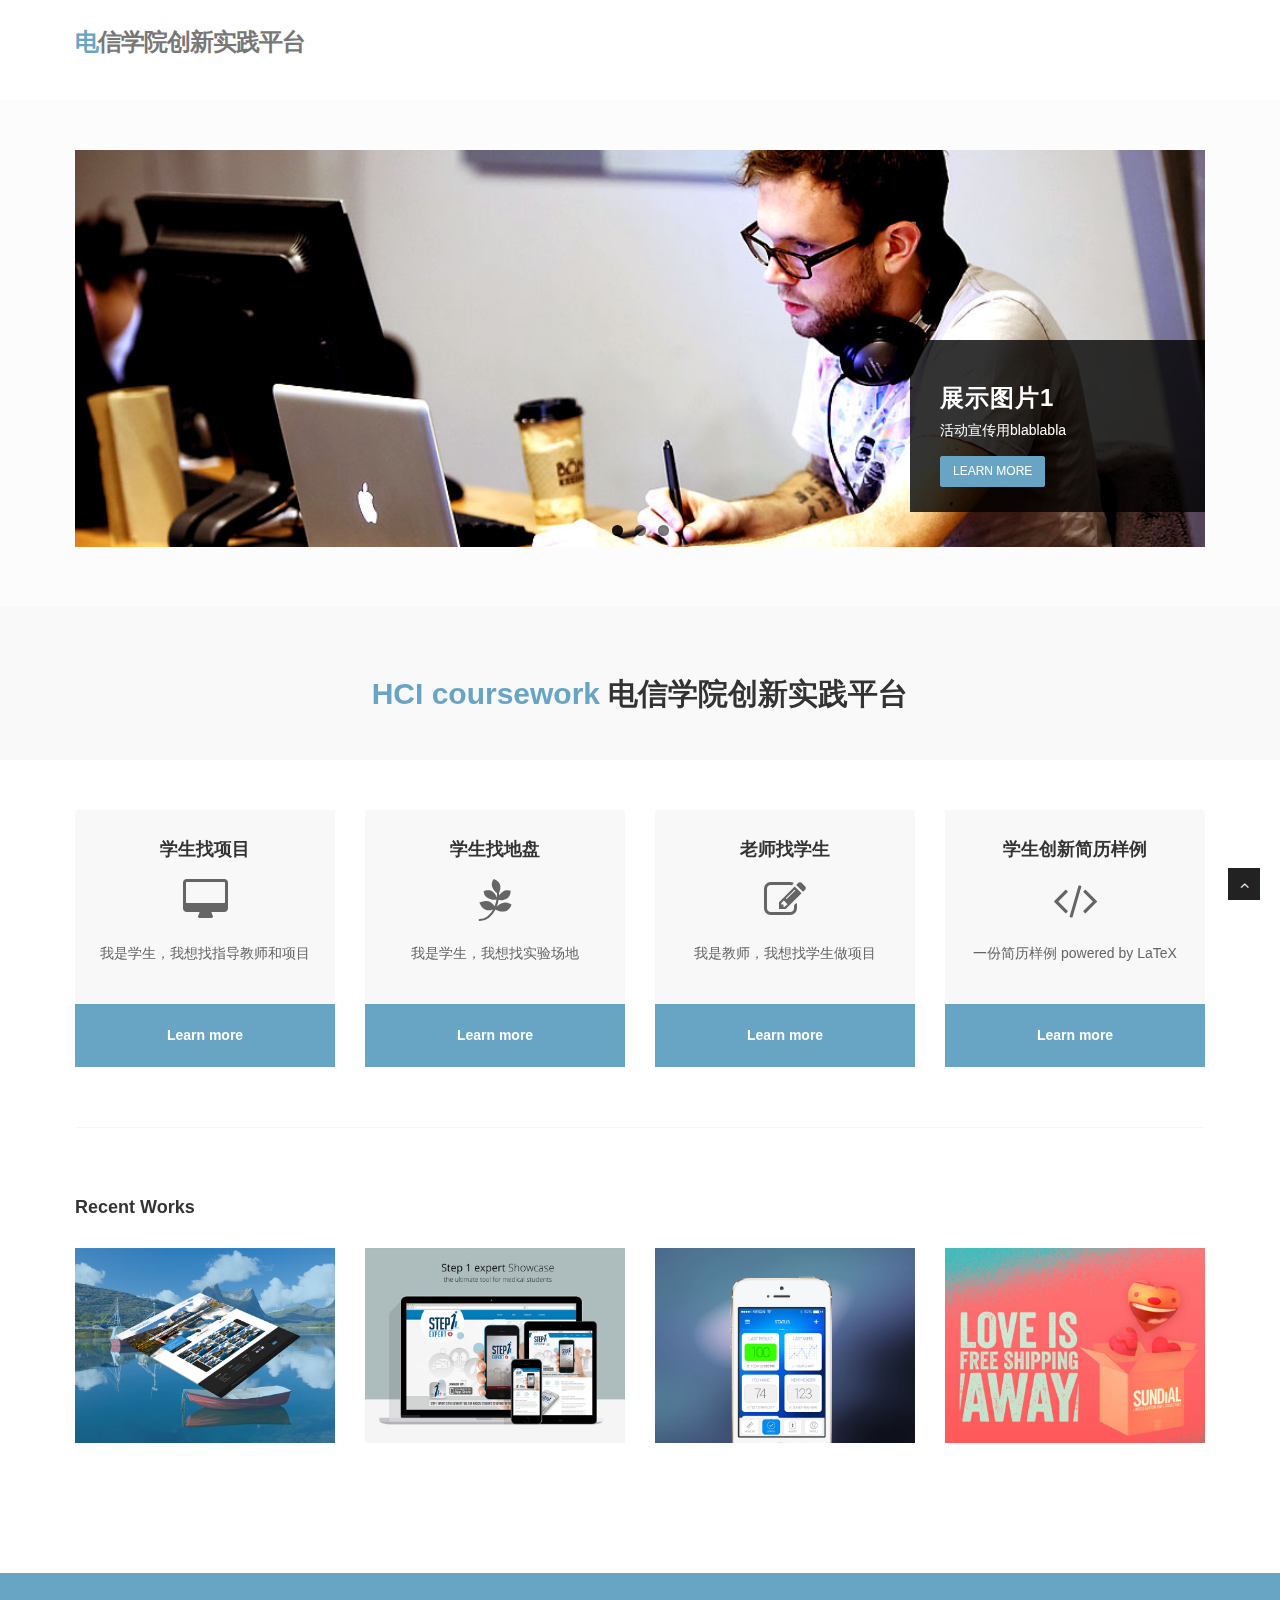
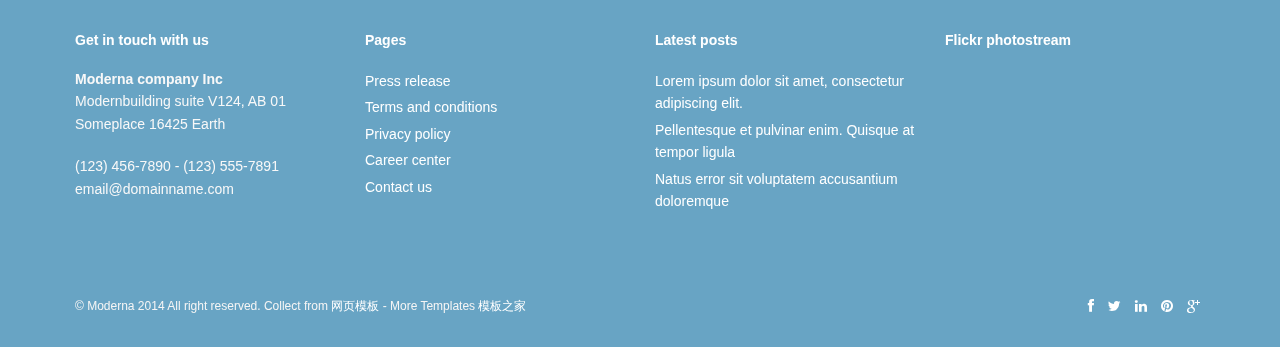
==== commit 5c486f21: "added cv" ====
--- a/index.html
+++ b/index.html
@@ -90,7 +90,7 @@
 			<div class="col-lg-12">
 				<div class="big-cta">
 					<div class="cta-text">
-						<h2><span>电信学院创新实践平台</span> 我就是炫酷</h2>
+						<h2><span>HCI coursework</span> 电信学院创新实践平台 </h2>
 					</div>
 				</div>
 			</div>
@@ -166,7 +166,7 @@
 									
 							</div>
 							<div class="box-bottom">
-								<a href="#">Learn more</a>
+								<a href="cv_12.pdf">Learn more</a>
 							</div>
 						</div>
 					</div>
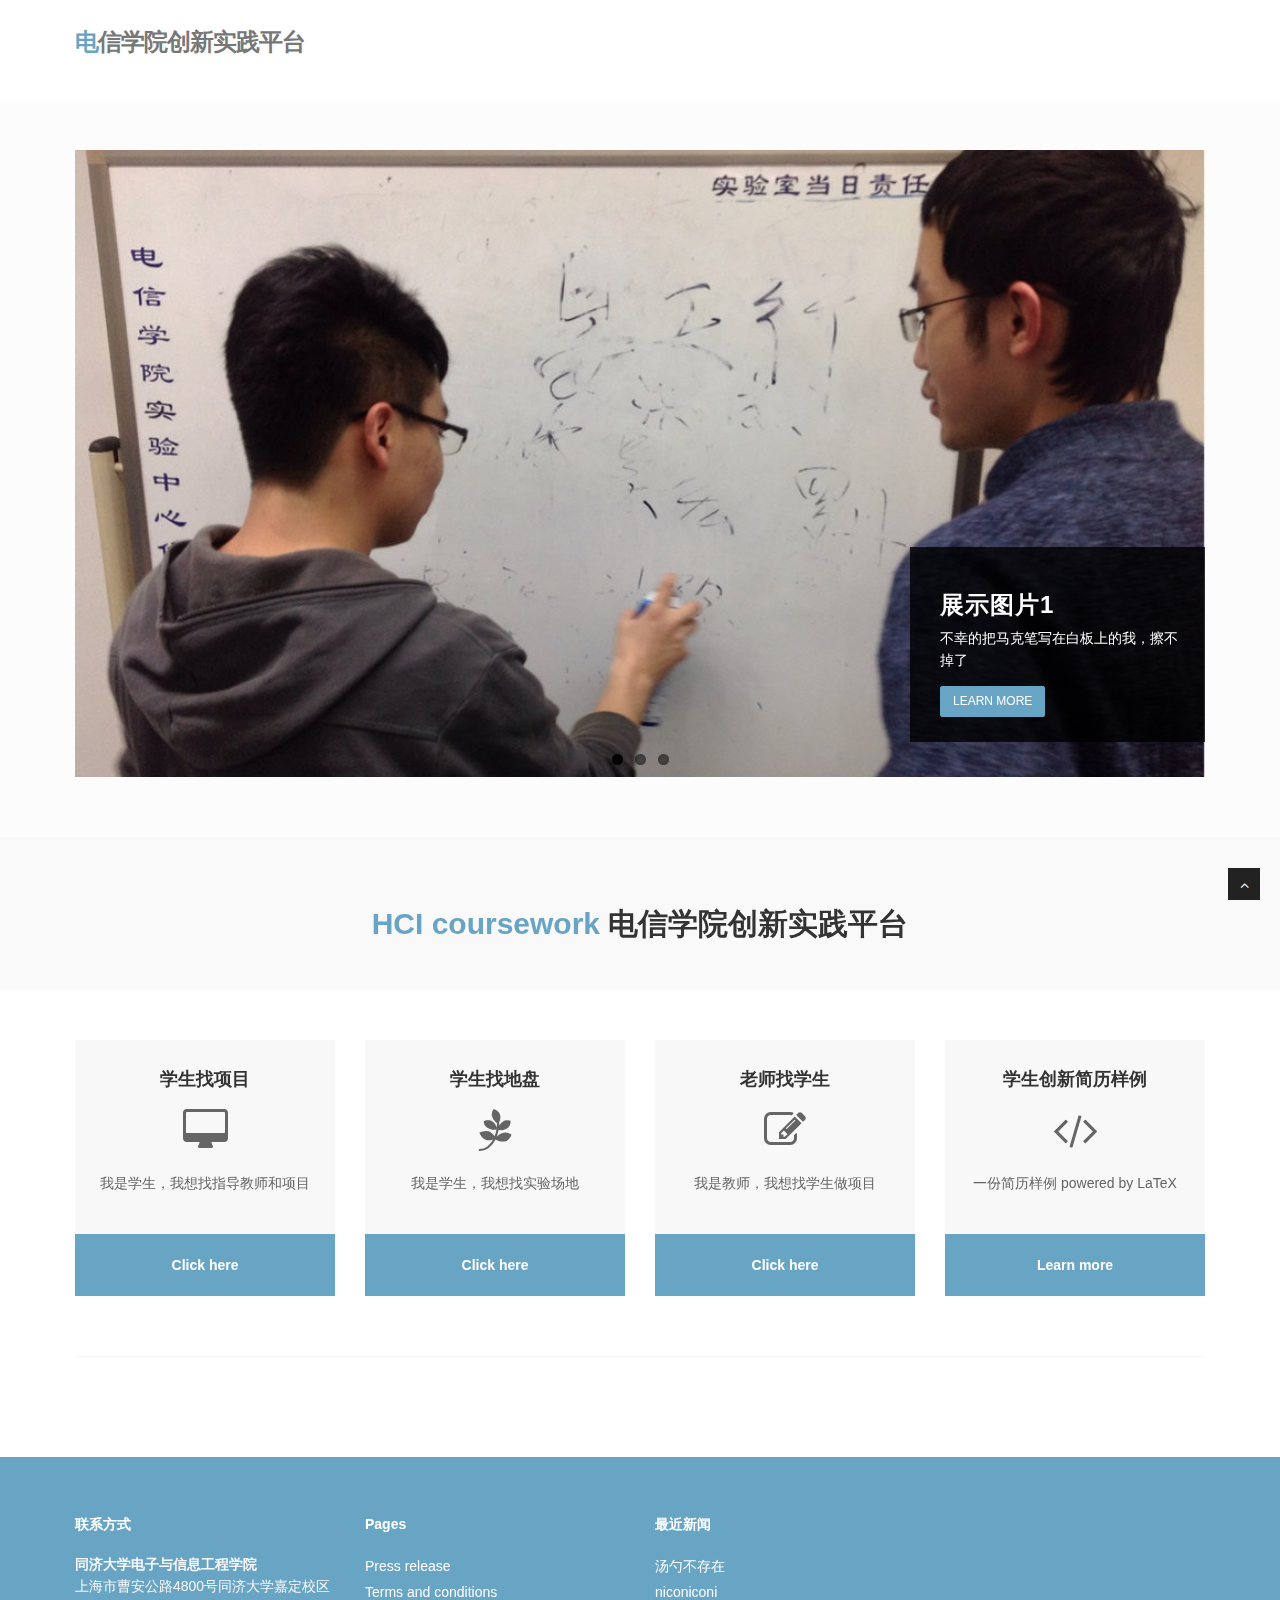
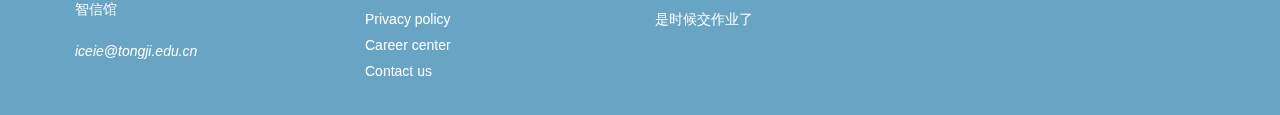
==== commit 2c6b6481: "everything" ====
--- a/index.html
+++ b/index.html
@@ -52,15 +52,15 @@
         <div id="main-slider" class="flexslider">
             <ul class="slides">
               <li>
-                <img src="img/slides/1.jpg" alt="" />
+                <img src="img/slides/s1.jpg" alt="" />
                 <div class="flex-caption">
                     <h3>展示图片1</h3> 
-					<p>活动宣传用blablabla</p> 
+					<p>不幸的把马克笔写在白板上的我，擦不掉了</p> 
 					<a href="#" class="btn btn-theme">Learn More</a>
                 </div>
               </li>
               <li>
-                <img src="img/slides/2.jpg" alt="" />
+                <img src="img/slides/s2.jpg" alt="" />
                 <div class="flex-caption">
                     <h3>展示图片2</h3> 
 					<p>活动宣传用blablabla</p> 
@@ -68,10 +68,10 @@
                 </div>
               </li>
               <li>
-                <img src="img/slides/3.jpg" alt="" />
+                <img src="img/slides/s3.jpg" alt="" />
                 <div class="flex-caption">
                     <h3>展示图片3</h3> 
-					<p>活动宣传用blablabla</p> 
+					<p>叶总助我——</p> 
 					<a href="#" class="btn btn-theme">Learn More</a>
                 </div>
               </li>
@@ -115,7 +115,7 @@
 									
 							</div>
 							<div class="box-bottom">
-								<a href="#">Learn more</a>
+								<a href="#">Click here</a>
 							</div>
 						</div>
 					</div>
@@ -132,7 +132,7 @@
 									
 							</div>
 							<div class="box-bottom">
-								<a href="#">Learn more</a>
+								<a href="#">Click here</a>
 							</div>
 						</div>
 					</div>
@@ -149,7 +149,7 @@
 									
 							</div>
 							<div class="box-bottom">
-								<a href="#">Learn more</a>
+								<a href="http://iceie.tongji.edu.cn/login.html?/Backstage/project_personal_apply.jsp">Click here</a>
 							</div>
 						</div>
 					</div>
@@ -182,63 +182,7 @@
 		</div>
 		<!-- end divider -->
 		<!-- Portfolio Projects -->
-		<div class="row">
-			<div class="col-lg-12">
-				<h4 class="heading">Recent Works</h4>
-				<div class="row">
-					<section id="projects">
-					<ul id="thumbs" class="portfolio">
-						<!-- Item Project and Filter Name -->
-						<li class="col-lg-3 design" data-id="id-0" data-type="web">
-						<div class="item-thumbs">
-						<!-- Fancybox - Gallery Enabled - Title - Full Image -->
-						<a class="hover-wrap fancybox" data-fancybox-group="gallery" title="Work 1" href="img/works/1.jpg">
-						<span class="overlay-img"></span>
-						<span class="overlay-img-thumb font-icon-plus"></span>
-						</a>
-						<!-- Thumb Image and Description -->
-						<img src="img/works/1.jpg" alt="Lorem ipsum dolor sit amet, consectetur adipiscing elit. Phasellus quis elementum odio. Curabitur pellentesque, dolor vel pharetra mollis.">
-						</div>
-						</li>
-						<!-- End Item Project -->
-						<!-- Item Project and Filter Name -->
-						<li class="item-thumbs col-lg-3 design" data-id="id-1" data-type="icon">
-						<!-- Fancybox - Gallery Enabled - Title - Full Image -->
-						<a class="hover-wrap fancybox" data-fancybox-group="gallery" title="Work 2" href="img/works/2.jpg">
-						<span class="overlay-img"></span>
-						<span class="overlay-img-thumb font-icon-plus"></span>
-						</a>
-						<!-- Thumb Image and Description -->
-						<img src="img/works/2.jpg" alt="Lorem ipsum dolor sit amet, consectetur adipiscing elit. Phasellus quis elementum odio. Curabitur pellentesque, dolor vel pharetra mollis.">
-						</li>
-						<!-- End Item Project -->
-						<!-- Item Project and Filter Name -->
-						<li class="item-thumbs col-lg-3 photography" data-id="id-2" data-type="illustrator">
-						<!-- Fancybox - Gallery Enabled - Title - Full Image -->
-						<a class="hover-wrap fancybox" data-fancybox-group="gallery" title="Work 3" href="img/works/3.jpg">
-						<span class="overlay-img"></span>
-						<span class="overlay-img-thumb font-icon-plus"></span>
-						</a>
-						<!-- Thumb Image and Description -->
-						<img src="img/works/3.jpg" alt="Lorem ipsum dolor sit amet, consectetur adipiscing elit. Phasellus quis elementum odio. Curabitur pellentesque, dolor vel pharetra mollis.">
-						</li>
-						<!-- End Item Project -->
-						<!-- Item Project and Filter Name -->
-						<li class="item-thumbs col-lg-3 photography" data-id="id-2" data-type="illustrator">
-						<!-- Fancybox - Gallery Enabled - Title - Full Image -->
-						<a class="hover-wrap fancybox" data-fancybox-group="gallery" title="Work 4" href="img/works/4.jpg">
-						<span class="overlay-img"></span>
-						<span class="overlay-img-thumb font-icon-plus"></span>
-						</a>
-						<!-- Thumb Image and Description -->
-						<img src="img/works/4.jpg" alt="Lorem ipsum dolor sit amet, consectetur adipiscing elit. Phasellus quis elementum odio. Curabitur pellentesque, dolor vel pharetra mollis.">
-						</li>
-						<!-- End Item Project -->
-					</ul>
-					</section>
-				</div>
-			</div>
-		</div>
+		
 
 	</div>
 	</section>
@@ -247,14 +191,14 @@
 		<div class="row">
 			<div class="col-lg-3">
 				<div class="widget">
-					<h5 class="widgetheading">Get in touch with us</h5>
+					<h5 class="widgetheading">联系方式</h5>
 					<address>
-					<strong>Moderna company Inc</strong><br>
-					 Modernbuilding suite V124, AB 01<br>
-					 Someplace 16425 Earth </address>
+					<strong>同济大学电子与信息工程学院</strong><br>
+					 上海市曹安公路4800号同济大学嘉定校区智信馆<br>
+					 </address>
 					<p>
-						<i class="icon-phone"></i> (123) 456-7890 - (123) 555-7891 <br>
-						<i class="icon-envelope-alt"></i> email@domainname.com
+						<i class="icon-envelope-alt"><a href="mailto:iceie@tongji.edu.cn" rel="nofollow">iceie@tongji.edu.cn</a></i> 
+						
 					</p>
 				</div>
 			</div>
@@ -272,46 +216,18 @@
 			</div>
 			<div class="col-lg-3">
 				<div class="widget">
-					<h5 class="widgetheading">Latest posts</h5>
+					<h5 class="widgetheading">最近新闻</h5>
 					<ul class="link-list">
-						<li><a href="#">Lorem ipsum dolor sit amet, consectetur adipiscing elit.</a></li>
-						<li><a href="#">Pellentesque et pulvinar enim. Quisque at tempor ligula</a></li>
-						<li><a href="#">Natus error sit voluptatem accusantium doloremque</a></li>
+						<li><a href="#">汤勺不存在</a></li>
+						<li><a href="#">niconiconi</a></li>
+						<li><a href="#">是时候交作业了</a></li>
 					</ul>
 				</div>
 			</div>
-			<div class="col-lg-3">
-				<div class="widget">
-					<h5 class="widgetheading">Flickr photostream</h5>
-					<div class="flickr_badge"></div>
-					<div class="clear">
-					</div>
-				</div>
-			</div>
+			
 		</div>
 	</div>
-	<div id="sub-footer">
-		<div class="container">
-			<div class="row">
-				<div class="col-lg-6">
-					<div class="copyright">
-						<p>
-							<span>&copy; Moderna 2014 All right reserved. Collect from </span><a href="http://www.cssmoban.com" target="_blank">网页模板</a> - More Templates <a href="http://www.cssmoban.com/" target="_blank" title="模板之家">模板之家</a>
-						</p>
-					</div>
-				</div>
-				<div class="col-lg-6">
-					<ul class="social-network">
-						<li><a href="#" data-placement="top" title="Facebook"><i class="fa fa-facebook"></i></a></li>
-						<li><a href="#" data-placement="top" title="Twitter"><i class="fa fa-twitter"></i></a></li>
-						<li><a href="#" data-placement="top" title="Linkedin"><i class="fa fa-linkedin"></i></a></li>
-						<li><a href="#" data-placement="top" title="Pinterest"><i class="fa fa-pinterest"></i></a></li>
-						<li><a href="#" data-placement="top" title="Google plus"><i class="fa fa-google-plus"></i></a></li>
-					</ul>
-				</div>
-			</div>
-		</div>
-	</div>
+	
 	</footer>
 </div>
 <a href="#" class="scrollup"><i class="fa fa-angle-up active"></i></a>
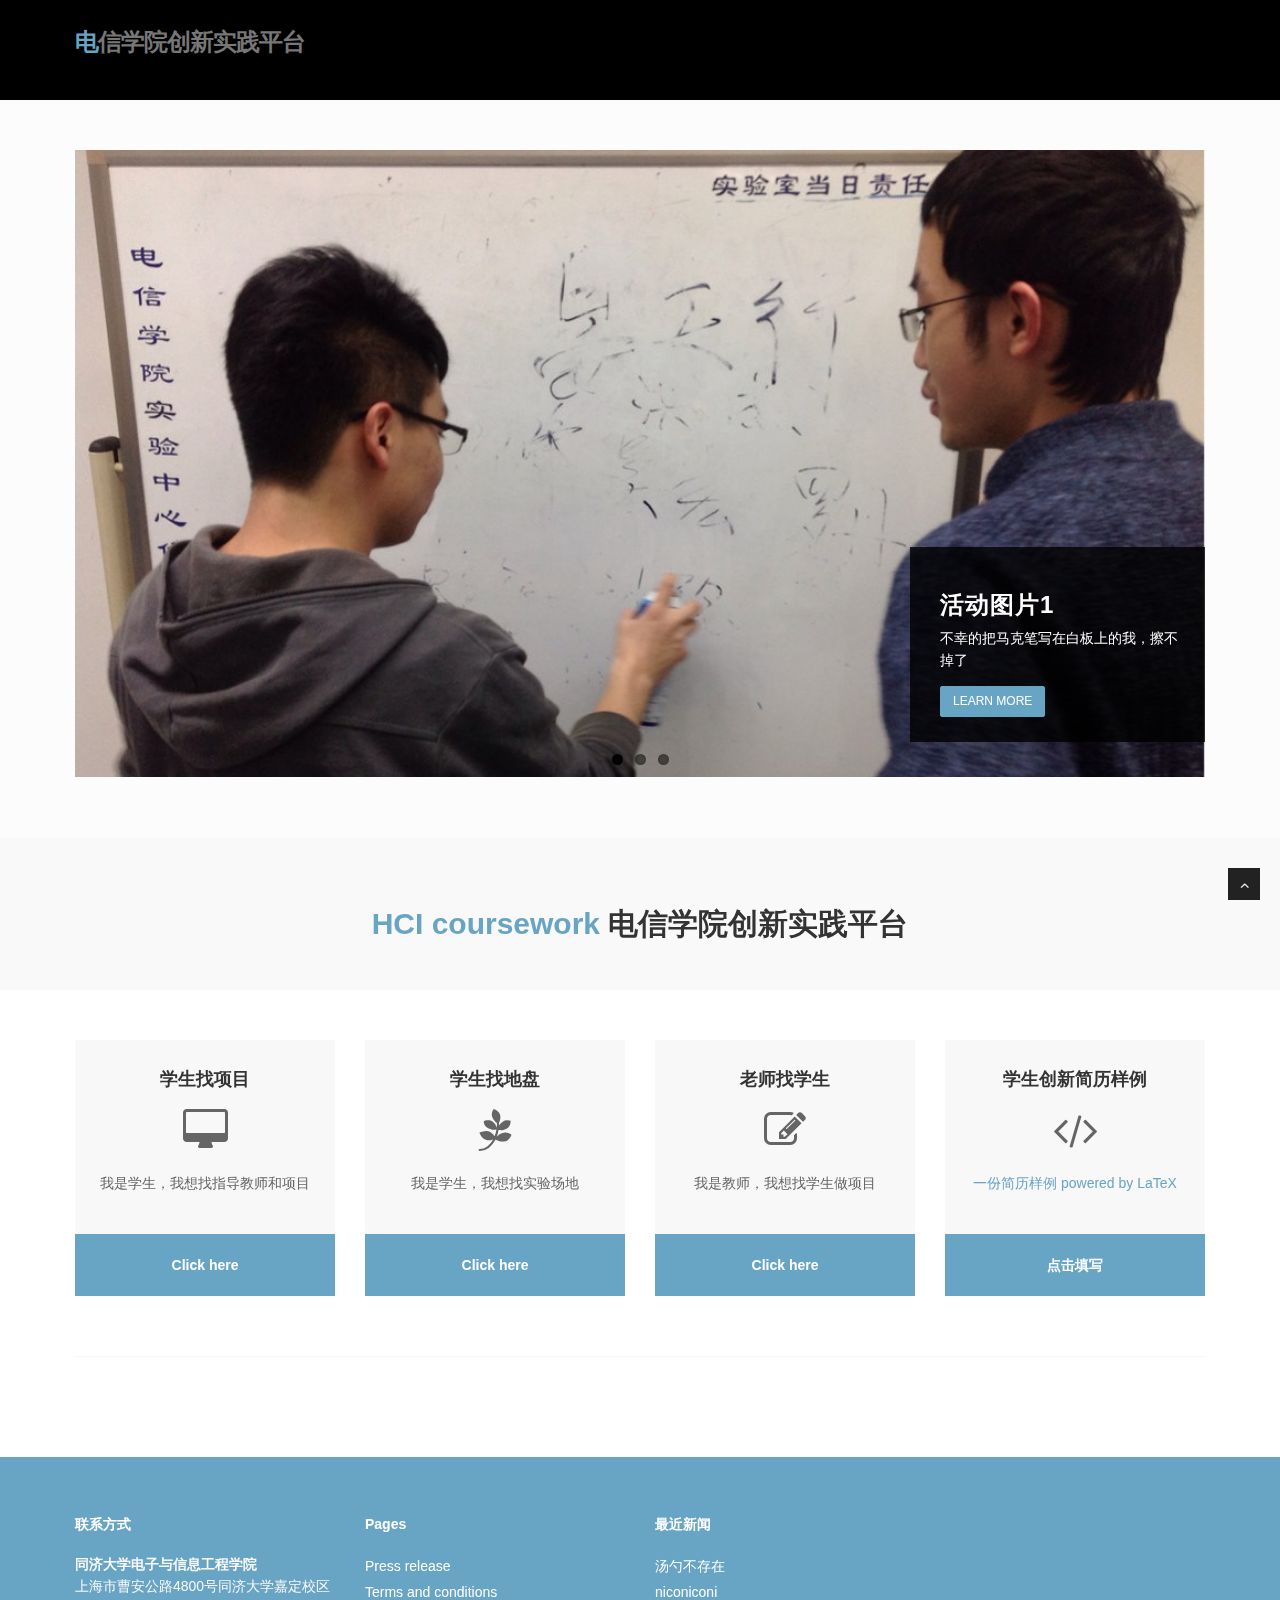
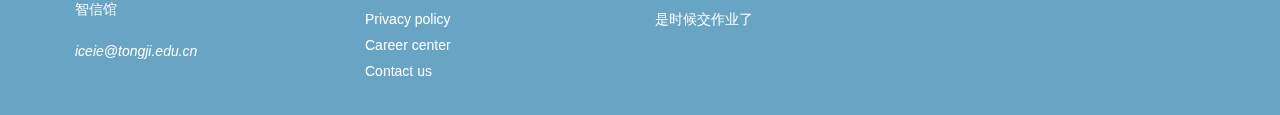
==== commit 89921191: "dropdown menu added" ====
--- a/index.html
+++ b/index.html
@@ -26,15 +26,16 @@
 <div id="wrapper">
 	<!-- start header -->
 	<header>
-        <div class="navbar navbar-default navbar-static-top">
-            <div class="container">
-                <div class="navbar-header">
+        <div class="navbar navbar-default navbar-static-top"style="background-color:#000000">
+            <div class="container" >
+                <div class="navbar-header" >
                     <button type="button" class="navbar-toggle" data-toggle="collapse" data-target=".navbar-collapse">
                         <span class="icon-bar"></span>
                         <span class="icon-bar"></span>
                         <span class="icon-bar"></span>
                     </button>
-                    <a class="navbar-brand" href="index.html"><span>电</span>信学院创新实践平台</a>
+                    
+                    <a class="navbar-brand"  href="index.html"><span>电</span>信学院创新实践平台</a>
                 </div>
                 <div class="navbar-collapse collapse ">
                     
@@ -54,7 +55,7 @@
               <li>
                 <img src="img/slides/s1.jpg" alt="" />
                 <div class="flex-caption">
-                    <h3>展示图片1</h3> 
+                    <h3>活动图片1</h3> 
 					<p>不幸的把马克笔写在白板上的我，擦不掉了</p> 
 					<a href="#" class="btn btn-theme">Learn More</a>
                 </div>
@@ -62,7 +63,7 @@
               <li>
                 <img src="img/slides/s2.jpg" alt="" />
                 <div class="flex-caption">
-                    <h3>展示图片2</h3> 
+                    <h3>新闻图片2</h3> 
 					<p>活动宣传用blablabla</p> 
 					<a href="#" class="btn btn-theme">Learn More</a>
                 </div>
@@ -115,7 +116,7 @@
 									
 							</div>
 							<div class="box-bottom">
-								<a href="#">Click here</a>
+								<a href="pricingbox.html">Click here</a>
 							</div>
 						</div>
 					</div>
@@ -132,7 +133,7 @@
 									
 							</div>
 							<div class="box-bottom">
-								<a href="#">Click here</a>
+								<a href="portfolio.html">Click here</a>
 							</div>
 						</div>
 					</div>
@@ -149,7 +150,7 @@
 									
 							</div>
 							<div class="box-bottom">
-								<a href="http://iceie.tongji.edu.cn/login.html?/Backstage/project_personal_apply.jsp">Click here</a>
+								<a href="teacherentrance.html">Click here</a>
 							</div>
 						</div>
 					</div>
@@ -161,12 +162,12 @@
 								<i class="fa fa-code fa-3x"></i>
 								</div>
 								<p>
-								 一份简历样例 powered by LaTeX
-								</p>
-									
-							</div>
-							<div class="box-bottom">
-								<a href="cv_12.pdf">Learn more</a>
+								 <a href="cv_12.pdf"> 一份简历样例 powered by LaTeX</a>
+								</p>
+									
+							</div>
+							<div class="box-bottom">
+								<a href="CVfiling.html">点击填写</a>
 							</div>
 						</div>
 					</div>
